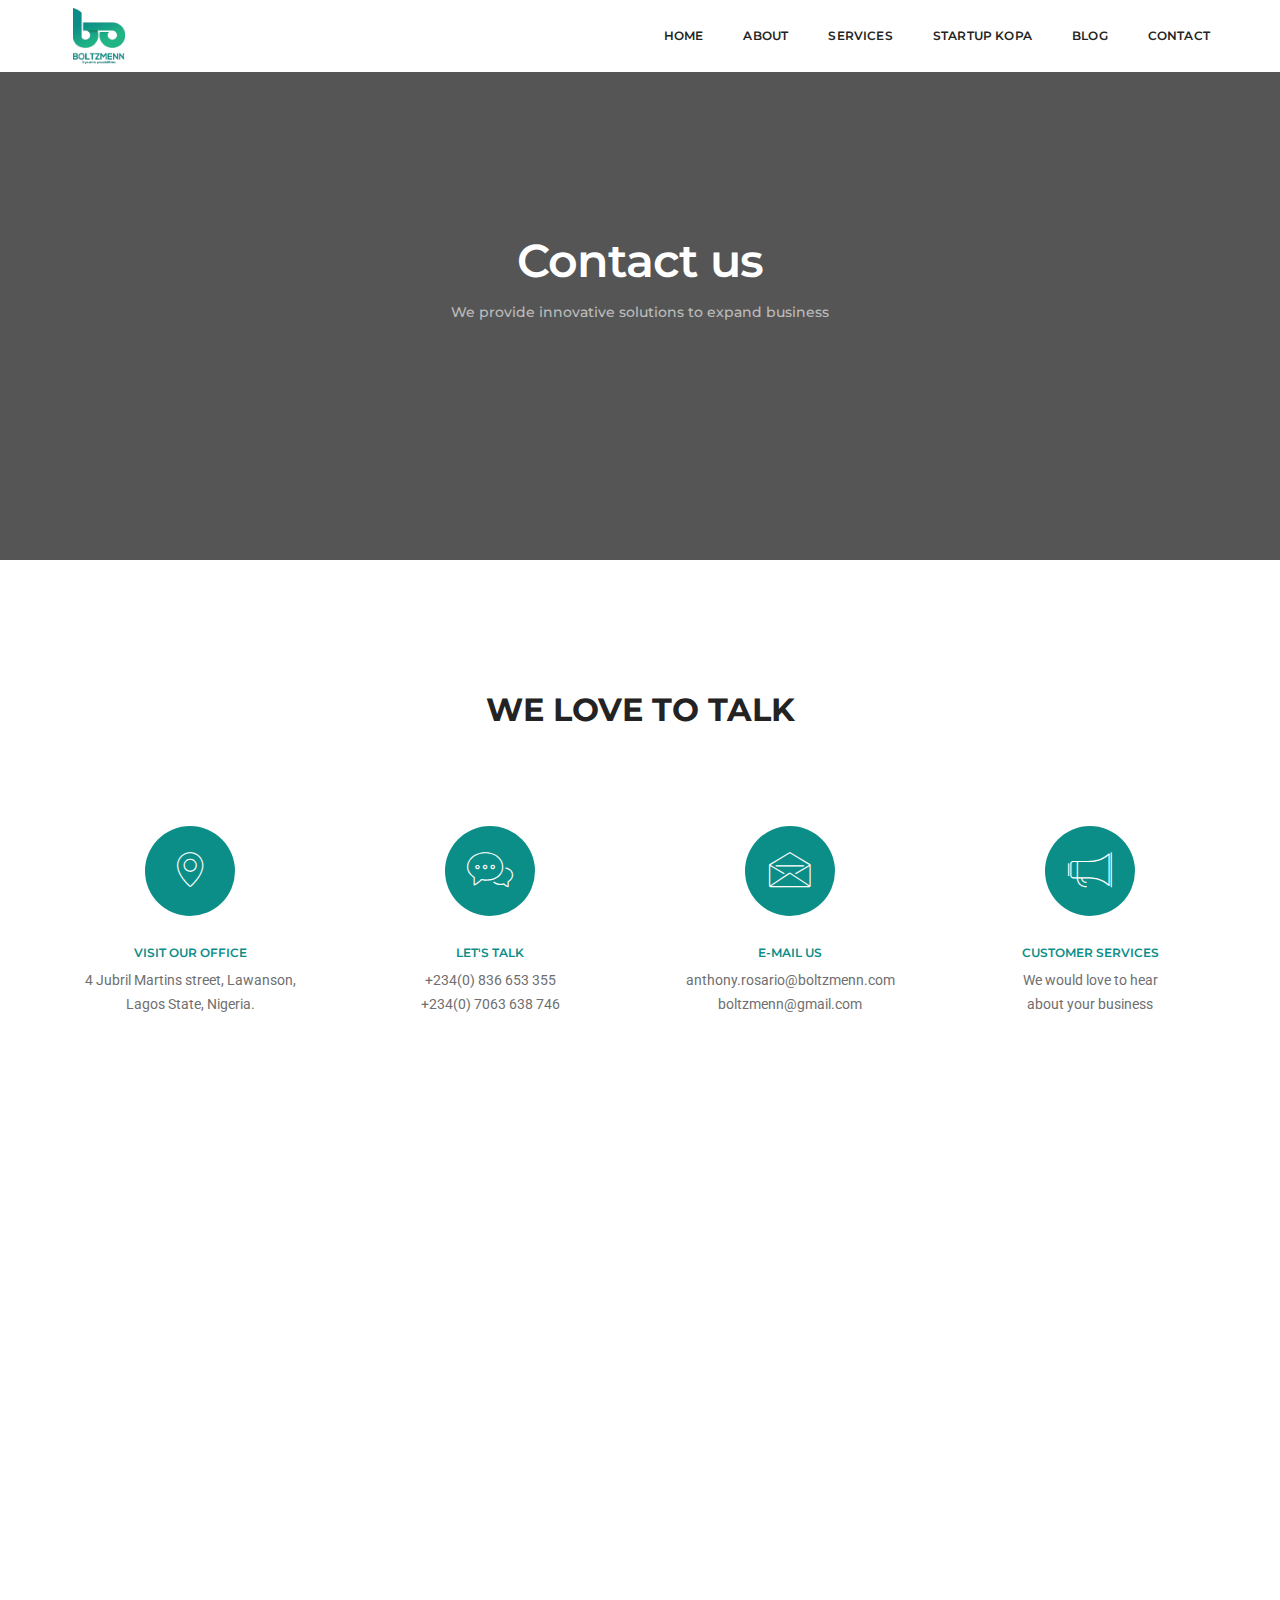
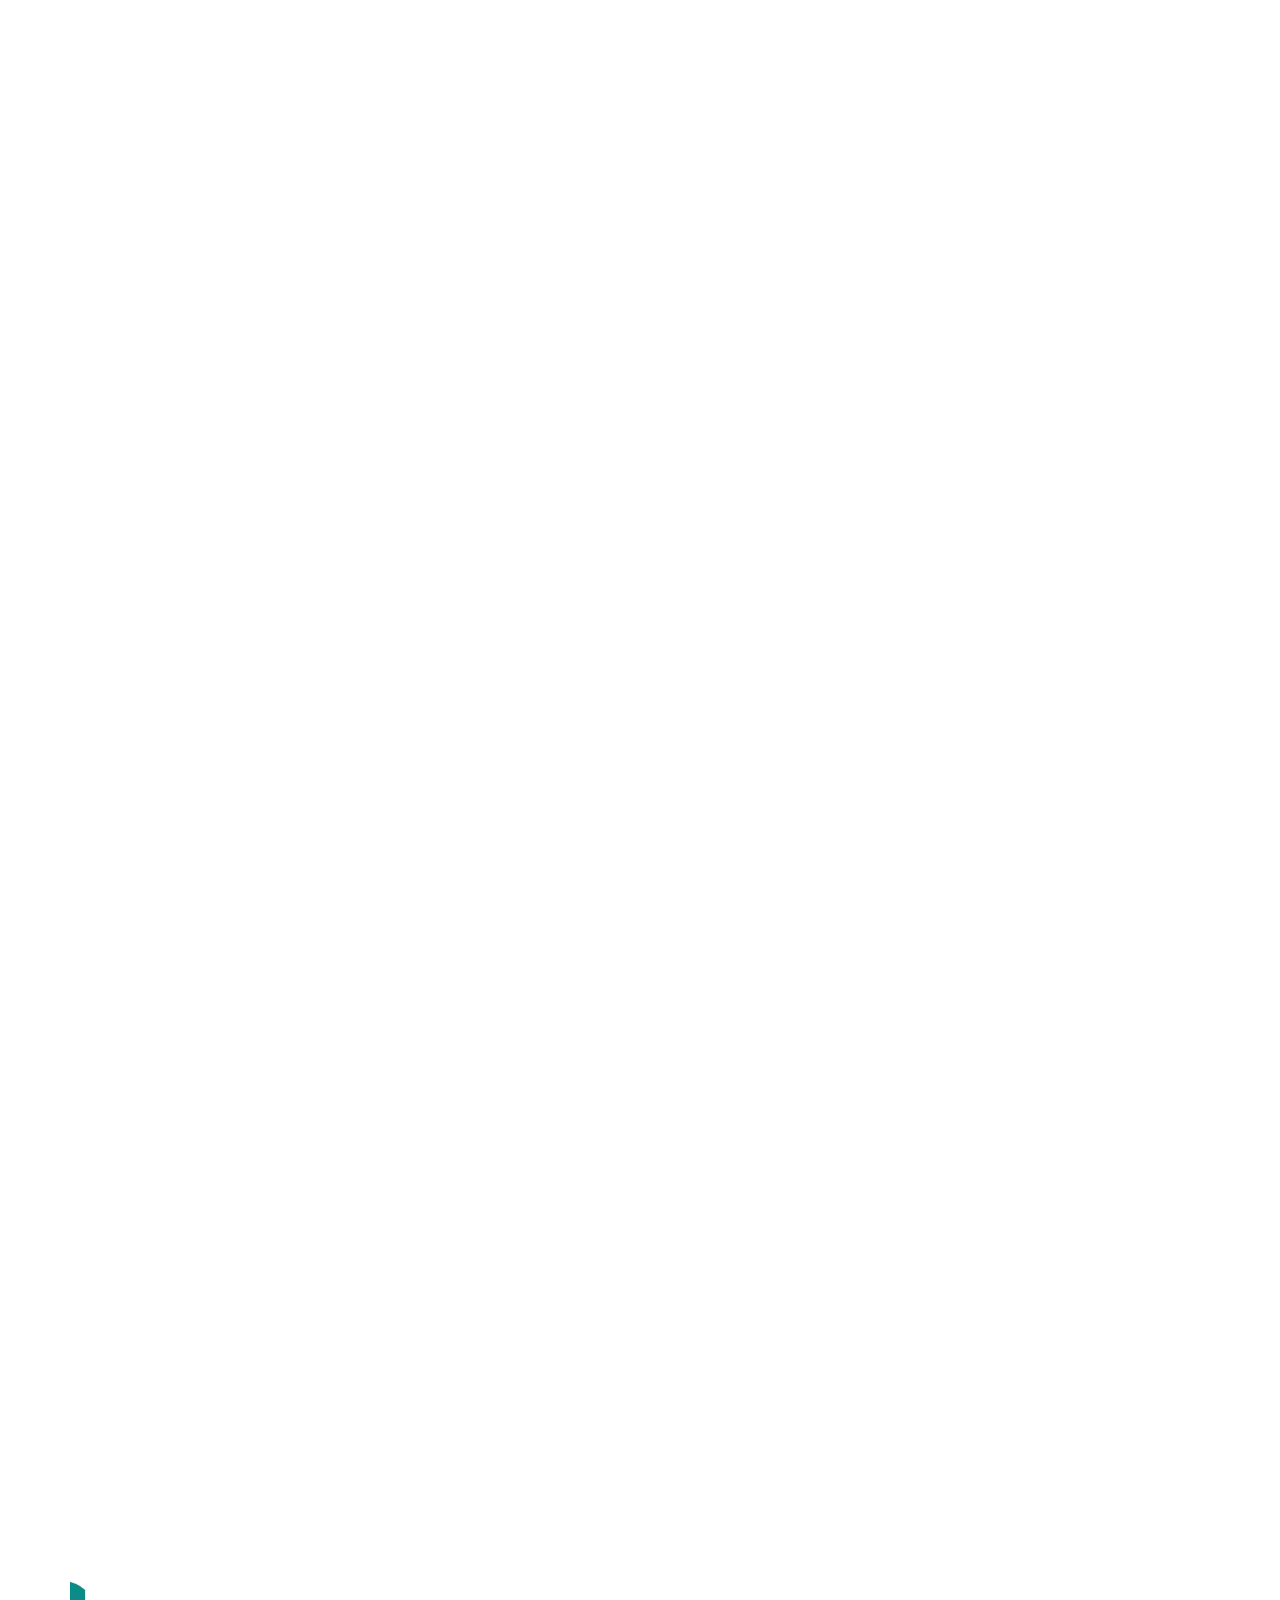
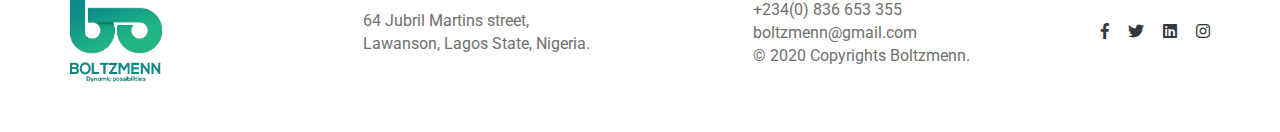
==== contact.html @ 7a9701fd "Contact form all set" ====
<!doctype html>
<html class="no-js" lang="en">
    <head>
        <!-- title -->
        <title>Boltzmenn – A global village needs global businesses</title>
        <meta charset="utf-8">
        <meta http-equiv="X-UA-Compatible" content="IE=edge" />
        <meta name="viewport" content="width=device-width,initial-scale=1.0,maximum-scale=1" />
        <meta name="author" content="Boltzmenn">
        <!-- description -->
        <meta name="description" content="Boltzmenn is a multinational conglomerate of various businesses, platforms, conferences and webinar geared towards helping SMEs and MSMEs all over the African continent. Since we began operations in Nigeria in 2019. We've been able to successfully build over 100 businesses across the federation. It's fair to say we're building Africa one business at a time.">
        <!-- keywords -->
        <meta name="keywords" content="seo keywords here (to be collected later from client)">
        <!-- favicon -->
        
        <!-- animation -->
        <link rel="stylesheet" href="css/animate.css" />
        <!-- bootstrap -->
        <link rel="stylesheet" href="css/bootstrap.min.css" />
        <!-- et line icon --> 
        <link rel="stylesheet" href="css/et-line-icons.css" />
        <!-- font-awesome icon -->
        <link rel="stylesheet" href="css/font-awesome.min.css" />
        <!-- themify icon -->
        <link rel="stylesheet" href="css/themify-icons.css">
        <!-- swiper carousel -->
        <link rel="stylesheet" href="css/swiper.min.css">
        <!-- justified gallery  -->
        <link rel="stylesheet" href="css/justified-gallery.min.css">
        <!-- magnific popup -->
        <link rel="stylesheet" href="css/magnific-popup.css" />
        <!-- revolution slider -->
        <link rel="stylesheet" type="text/css" href="revolution/css/settings.css" media="screen" />
        <link rel="stylesheet" type="text/css" href="revolution/css/layers.css">
        <link rel="stylesheet" type="text/css" href="revolution/css/navigation.css">
        <!-- bootsnav -->
        <link rel="stylesheet" href="css/bootsnav.css">
        <!-- style -->
        <link rel="stylesheet" href="css/style.css" />
        <!-- responsive css -->
        <link rel="stylesheet" href="css/responsive.css" />
        <!--[if IE]>
            <script src="js/html5shiv.js"></script>
        <![endif]-->
    </head>
    <body>
      <!-- start header -->
      <header>
         <!-- start navigation -->
         <nav class="navbar navbar-default bootsnav  background-white navbar-fixed-top header-light nav-box-width navbar-expand-lg">
            <div class="container nav-header-container">
               <!-- start logo -->
               <div class="col-auto pl-lg-0">
                  <a href="index.html" title="Boltzmenn" class="logo">
                    <img src="images/boltzmenn-green.png" data-rjs="images/boltzmenn-green.png" class="logo-dark py-1" alt="Boltzmenn">
                    <img src="images/boltzmenn-green.png" data-rjs="images/boltzmenn-green.png" alt="Boltzmenn" class="logo-light default"></a>
               </div>
               <!-- end logo -->
               <div class="col-auto col-lg accordion-menu pr-lg-0">
                  <button type="button" class="navbar-toggler collapsed" data-toggle="collapse" data-target="#navbar-collapse-toggle-1">
                     <span class="sr-only">toggle navigation</span>
                     <span class="icon-bar"></span>
                     <span class="icon-bar"></span>
                     <span class="icon-bar"></span>
                  </button>
                  <div class="navbar-collapse collapse justify-content-end" id="navbar-collapse-toggle-1">
                    <ul class="nav navbar-nav alt-font font-weight-700">
                      <li><a href="index.html" title="Home" class="inner-link">Home</a></li>
                      <li><a href="index.html#about" title="About" class="inner-link">About</a></li>
                      <li><a href="index.html#services" title="Services" class="inner-link">Services</a></li>
                      <li><a href="https://mailchi.mp/878dd6ab8b05/startupkopa" target="_blank" title="Startup Kopa" class="inner-link">Startup Kopa</a></li>
                      <li><a href="index.html#blog" title="Blog" class="inner-link">Blog</a></li>
                      <li><a href="javascript:void(0);" title="Contact" class="inner-link">Contact</a></li>
                    </ul>
                  </div>
               </div>
            </div>
         </nav>
         <!-- end navigation -->  
      </header>
      <!-- end header -->
      <!-- start page title section -->
      <section class="wow fadeIn fix-background" data-stellar-background-ratio="0.5" style="background-image:url('images/happy-ethnic-woman-sitting-at-table-with-laptop-3769021.jpg');">
        <div class="opacity-medium bg-extra-dark-gray"></div>
        <div class="container">
          <div class="row">
            <div class="col-12 extra-small-screen page-title-large d-flex flex-column justify-content-center text-center">
              <!-- start page title -->
              <h1 class="text-white-2 alt-font font-weight-600 letter-spacing-minus-1 margin-15px-bottom">Contact us</h1>
              <!-- end page title -->
              <!-- start sub title -->
              <span class="text-white-2 opacity6 alt-font">We provide innovative solutions to expand business</span>
              <!-- end sub title -->
            </div>
          </div>
        </div>
      </section>
      <!-- end page title section -->

      <!-- start contact info -->
      <section class="wow fadeIn">
        <div class="container px-0">
          <div class="row justify-content-center">
            <div class="col-12 col-lg-6 col-md-8 margin-eight-bottom md-margin-40px-bottom sm-margin-30px-bottom text-center last-paragraph-no-margin">
              <h5 class="alt-font font-weight-700 text-extra-dark-gray text-uppercase mb-0">We love to talk</h5>
            </div>
          </div>
          <div class="row">
            <!-- start contact info item -->
            <div class="col-12 col-lg-3 col-md-6 text-center md-margin-eight-bottom sm-margin-30px-bottom wow fadeInUp last-paragraph-no-margin">
              <div class="d-inline-block margin-20px-bottom">
                <div class="bg-deep-green icon-round-medium"><i class="icon-map-pin icon-medium text-white-2"></i></div>
              </div>
              <div class="text-deep-green text-uppercase text-small font-weight-600 alt-font margin-5px-bottom">Visit Our Office</div>
              <p class="mx-auto">4 Jubril Martins street, Lawanson, <br>Lagos State, Nigeria.</p>
            </div>
            <!-- end contact info item -->
            <!-- start contact info item -->
            <div class="col-12 col-lg-3 col-md-6 text-center md-margin-eight-bottom sm-margin-30px-bottom wow fadeInUp last-paragraph-no-margin" data-wow-delay="0.2s">
              <div class="d-inline-block margin-20px-bottom">
                <div class="bg-deep-green icon-round-medium"><i class="icon-chat icon-medium text-white-2"></i></div>
              </div>
              <div class="text-deep-green text-uppercase text-small font-weight-600 alt-font margin-5px-bottom">Let's Talk</div>
                <p class="mx-auto">+234(0) 836 653 355<br>
                +234(0) 7063 638 746<br>
                </p>
            </div>
            <!-- end contact info item -->
            <!-- start contact info item -->
            <div class="col-12 col-lg-3 col-md-6 text-center sm-margin-30px-bottom wow fadeInUp last-paragraph-no-margin" data-wow-delay="0.4s">
              <div class="d-inline-block margin-20px-bottom">
                <div class="bg-deep-green icon-round-medium"><i class="icon-envelope icon-medium text-white-2"></i></div>
              </div>
              <div class="text-deep-green text-uppercase text-small font-weight-600 alt-font margin-5px-bottom">E-mail Us</div>
              <p class="mx-auto"><a href="mailto:anthony.rosario@boltzmenn.com">anthony.rosario@boltzmenn.com</a><br><a href="mailto:boltzmenn@gmail.com">boltzmenn@gmail.com</a></p>
            </div>
            <!-- end contact info item -->
            <!-- start contact info item -->
            <div class="col-12 col-lg-3 col-md-6 text-center wow fadeInUp last-paragraph-no-margin" data-wow-delay="0.6s">
              <div class="d-inline-block margin-20px-bottom">
                <div class="bg-deep-green icon-round-medium"><i class="icon-megaphone icon-medium text-white-2"></i></div>
              </div>
              <div class="text-deep-green text-uppercase text-small font-weight-600 alt-font margin-5px-bottom">Customer Services</div>
              <p class="mx-auto">We would love to hear<br>about your business</p>
            </div>
            <!-- end contact info item -->
          </div>
        </div>
      </section>
      <!-- end contact info section -->

      <!-- start contact form -->
      <section id="contact" class="wow fadeIn p-0 bg-extra-dark-gray">
        <div class="container-fluid">
          <div class="row">
            <div class="col-12 col-lg-6 cover-background md-height-450px sm-height-350px wow fadeIn" style="background: url('images/17972 1.jpg')"></div>
            <div class="col-12 col-lg-6 text-center padding-six-lr padding-five-half-tb md-padding-ten-half-tb md-padding-twelve-half-lr sm-padding-15px-lr wow fadeIn">
              <div class="text-medium-gray alt-font text-small text-uppercase margin-5px-bottom sm-margin-three-bottom">Fill out the form and we'll be in touch soon!</div>
              <h5 class="margin-55px-bottom text-white-2 alt-font font-weight-700 text-uppercase sm-margin-ten-bottom">How we can help?</h5>
              <form id="project-contact-form" action="javascript:void(0)" method="post">
                <div class="row">
                  <div class="col-12">
                    <div id="success-project-contact-form" class="mx-0"></div>
                  </div>
                  <div class="col-12 col-lg-6">
                    <input type="text" name="name" id="name" placeholder="Name *" class="bg-transparent border-color-medium-dark-gray medium-input">
                  </div>
                  <div class="col-12 col-lg-6">
                    <input type="text" name="phone" id="phone" placeholder="Phone" class="bg-transparent border-color-medium-dark-gray medium-input">
                  </div>
                  <div class="col-12 col-lg-12">
                    <input type="text" name="email" id="email" placeholder="E-mail *" class="bg-transparent border-color-medium-dark-gray medium-input">
                  </div>
                  <div class="col-12">
                    <textarea name="comment" id="comment" placeholder="Enter your message" rows="7" class="bg-transparent border-color-medium-dark-gray medium-textarea"></textarea>
                  </div>
                  <div class="col-12 text-center">
                    <button id="project-contact-us-button" type="submit" class="btn btn-deep-green btn-medium margin-15px-top">send message</button>
                  </div>
                </div>
              </form>
            </div>
          </div>
        </div>
      </section>
      <!-- end contact form -->

      <!-- start section -->
      <section class="wow fadeIn bg-white">
        <div class="container"> 
          <div class="row">
          <div class="col-12 col-xl-5 col-lg-6 d-flex align-items-center md-margin-five-bottom text-center text-lg-left sm-no-margin-top wow fadeIn" data-wow-delay="0.4s">
            <div class="lg-padding-15px-lr sm-padding-five-lr sm-padding-ten-bottom w-100">
              <span class="alt-font text-extra-gray d-block text-uppercase margin-10px-bottom">Unique business experiences</span>
              <h6 class="text-dark alt-font width-90 md-width-100">Four out of the remaining seven businesses fold up after the first five years of existing</h6>
              <p class="width-85 lg-width-90 md-width-100 text-dark-gray">We're focused on growing Africa’s small and Medium Enterprises to become sustainable and profitable for the next decade. What is also certain is that there will be more casualties than successes unless something is done to help small businesses thrive. That’s why we do what we do.</p>
              <a href="images/#home" class="btn btn-deep-green btn-small margin-20px-top md-margin-10px-top sm-margin-5px-top">About company</a>
            </div>
          </div>
          <div class="col-12 col-lg-3 offset-xl-1 text-center md-margin-five-bottom wow fadeIn">
            <img src="images/1-Edited.jpg" alt="Executive Directive Boltzmenn" title="Executive Director Boltzmenn" class="w-100">
          </div>
          <div class="col-lg-3 text-left wow fadeIn" data-wow-delay="0.2s">
            <div class="d-flex align-items-start flex-column justify-content-center text-white-2 bg-deep-green padding-35px-lr lg-padding-15px-all md-padding-30px-all last-paragraph-no-margin h-100">
                <div class="text-large margin-15px-bottom width-100">The Goal of the Boltzmenn team remains the same for all clients. No matter the country, size, industry or capacity of the organization, to build long lasting businesses.</p>
              </div>
            </div>
          </div>
        </div>
      </section>
      <!-- end section -->

      <!-- start work section -->
      <section class="wow fadeIn no-padding-bottom">
        <div class="container">
          <div class="row justify-content-center">
            <div class="col-12 col-lg-6 col-md-8 margin-five-bottom md-margin-40px-bottom sm-margin-30px-bottom text-center last-paragraph-no-margin">
              <h5 class="alt-font font-weight-700 text-extra-dark-gray margin-5px-bottom text-uppercase">Our valuable clients</h5>
            </div>
          </div>
        </div>
      </section>

      <section class="wow fadeIn pt-0">
        <div class="container-fluid padding-five-lr">
          <div class="row">
            <!-- start work item -->
            <div class="col-12 col-xl-3 col-md-6 banner-style1 lg-margin-30px-bottom wow fadeInUp">
              <figure class="bg-extra-dark-gray">
                <div class="banner-image height-250px cover-background" style="background-image:url('images/clients/black and Gold layer copy.png');">
                </div>
                <figcaption>
                <div class="d-flex flex-column justify-content-center align-items-center text-center h-100 lg-margin-30px-bottom">
                  <div><img src="images/logo-18.png" alt=""/></div>
                  <!-- <p class="width-80 mx-auto margin-20px-top text-medium-gray sm-width-100">Logo.</p> -->
                </div>
                </figcaption>
              </figure>
            </div>
            <!-- end work item -->
            <!-- start work item -->
            <div class="col-12 col-xl-3 col-md-6 banner-style1 lg-margin-30px-bottom wow fadeInUp"  data-wow-delay="0.2s">
              <figure class="bg-extra-dark-gray">
                <div class="banner-image height-250px cover-background" style="background-image:url('images/clients/batter classic.png');">
                </div>
                <figcaption>
                <div class="d-flex flex-column justify-content-center align-items-center text-center h-100 lg-margin-30px-bottom">
                  <div><img src="images/logo-19.png" alt=""/></div>
                  <!-- <p class="width-80 mx-auto margin-20px-top text-medium-gray sm-width-100">Batter.</p> -->
                </div>
                </figcaption>
              </figure>
            </div>
            <!-- end work item -->
            <!-- start work item -->
            <div class="col-12 col-xl-3 col-md-6 banner-style1 md-margin-30px-bottom wow fadeInUp"  data-wow-delay="0.4s">
              <figure class="bg-extra-dark-gray">
                <div class="banner-image height-250px cover-background" style="background-image:url('images/clients/brown logo - Copy.png');">
                </div>
                <figcaption>
                <div class="d-flex flex-column justify-content-center align-items-center text-center h-100 lg-margin-30px-bottom">
                  <div><img src="images/logo-20.png" alt=""/></div>
                  <!-- <p class="width-80 mx-auto margin-20px-top text-medium-gray sm-width-100">Materm Media</p> -->
                </div>
                </figcaption>
              </figure>
            </div>
            <!-- end work item -->
            <!-- start work item -->
            <div class="col-12 col-xl-3 col-md-6 banner-style1 wow fadeInUp"  data-wow-delay="0.6s">
              <figure class="bg-extra-dark-gray">
                <div class="banner-image height-250px cover-background" style="background-image:url('images/clients/t logo.png');">
                </div>
                <figcaption>
                <div class="d-flex flex-column justify-content-center align-items-center text-center h-100 lg-margin-30px-bottom">
                  <div><img src="images/logo-21.png" alt=""/></div>
                  <!-- <p class="width-80 mx-auto margin-20px-top text-medium-gray sm-width-100">Trocy</p> -->
                </div>
                </figcaption>
              </figure>
            </div>
            <!-- end work item -->
          </div>
        </div>
      </section>
      <!-- end work section -->
      
      <!-- start call to action section -->
      <section class="wow fadeIn padding-60px-tb md-padding-40px-tb bg-extra-dark-gray">
        <div class="container">
          <div class="row">
            <div class="col-12 text-center">
              <span class="text-extra-large text-white-2 alt-font d-inline-block margin-5px-top margin-30px-right sm-no-margin-right sm-no-margin-top sm-margin-15px-bottom sm-width-100">We would love to hear about your business</span>
              <a href="contact.html" class="btn btn-deep-green btn-medium align-top sm-no-margin-right">COntact us</a>
            </div>                    
          </div>
        </div>
      </section>
      <!-- end call to action section -->

      <!-- start footer -->
      <footer class="footer-strip-white bg-white padding-50px-tb sm-padding-30px-tb">
        <div class="container">
          <div class="row align-items-center">
            <!-- start logo -->
            <div class="col-lg-3 col-md-12 md-text-center md-margin-50px-bottom sm-margin-30px-bottom">
              <a href="index.html"><img class="footer-logo" src="images/boltzmenn-green.png" data-rjs="images/boltzmenn-green.png" alt="Pofo"></a>
            </div> 
            <!-- end logo -->

            <!-- start address -->
            <div class="col-lg-4 col-md-5 col-12 sm-margin-30px-bottom text-medium sm-text-center">
              64 Jubril Martins street,<br>
              Lawanson, Lagos State, Nigeria.
            </div>
            <!-- end address -->

            <!-- start copyright -->
            <div class="col-lg-3 col-md-4 col-12 sm-margin-30px-bottom text-medium sm-text-center">
              +234(0) 836 653 355<br>
              <a href="mailto:boltzmenn@gmail.com">boltzmenn@gmail.com</a><br>
              &copy; 2020 Copyrights Boltzmenn.
            </div>
            <!-- end copyright -->

            <!-- start social media -->
            <div class="col-lg-2 col-md-3 text-md-right sm-text-center">
              <div class="social-icon-style-8 d-inline-block vertical-align-middle">
                <ul class="small-icon mb-0">
                  <li><a class="facebook text-dark" href="https://www.facebook.com/boltzmenn" target="_blank"><i class="fab fa-facebook-f" aria-hidden="true"></i></a></li>
                  <li><a class="twitter text-dark" href="https://twitter.com/boltzmennStrat1" target="_blank"><i class="fab fa-twitter"></i></a></li>
                  <li><a class="google text-dark" href="https://www.linkedin.com/mwlite/company/boltzmenn" target="_blank"><i class="fab fa-linkedin"></i></a></li>
                  <li><a class="instagram text-dark" href="https://instagram.com/boltzmenn_strategists" target="_blank"><i class="fab fa-instagram mr-0" aria-hidden="true"></i></a></li>
                </ul>
              </div>
            </div>
            <!-- end social media -->

          </div>
        </div>
      </footer>
      <!-- end footer -->
      <!-- start scroll to top -->
      <a class="scroll-top-arrow" href="javascript:void(0);"><i class="ti-arrow-up"></i></a>
      <!-- end scroll to top  -->
      <!-- javascript libraries -->
      <script type="text/javascript" src="js/jquery.js"></script>
      <script type="text/javascript" src="js/modernizr.js"></script>
      <script type="text/javascript" src="js/bootstrap.bundle.js"></script>
      <script type="text/javascript" src="js/jquery.easing.1.3.js"></script>
      <script type="text/javascript" src="js/skrollr.min.js"></script>
      <script type="text/javascript" src="js/smooth-scroll.js"></script>
      <script type="text/javascript" src="js/jquery.appear.js"></script>
      <!-- menu navigation -->
      <script type="text/javascript" src="js/bootsnav.js"></script>
      <script type="text/javascript" src="js/jquery.nav.js"></script>
      <!-- animation -->
      <script type="text/javascript" src="js/wow.min.js"></script>
      <!-- page scroll -->
      <script type="text/javascript" src="js/page-scroll.js"></script>
      <!-- swiper carousel -->
      <script type="text/javascript" src="js/swiper.min.js"></script>
      <!-- counter -->
      <script type="text/javascript" src="js/jquery.count-to.js"></script>
      <!-- parallax -->
      <script type="text/javascript" src="js/jquery.stellar.js"></script>
      <!-- magnific popup -->
      <script type="text/javascript" src="js/jquery.magnific-popup.min.js"></script>
      <!-- portfolio with shorting tab -->
      <script type="text/javascript" src="js/isotope.pkgd.min.js"></script>
      <!-- images loaded -->
      <script type="text/javascript" src="js/imagesloaded.pkgd.min.js"></script>
      <!-- pull menu -->
      <script type="text/javascript" src="js/classie.js"></script>
      <script type="text/javascript" src="js/hamburger-menu.js"></script>
      <!-- counter  -->
      <script type="text/javascript" src="js/counter.js"></script>
      <!-- fit video  -->
      <script type="text/javascript" src="js/jquery.fitvids.js"></script>
      <!-- skill bars  -->
      <script type="text/javascript" src="js/skill.bars.jquery.js"></script> 
      <!-- justified gallery  -->
      <script type="text/javascript" src="js/justified-gallery.min.js"></script>
      <!--pie chart-->
      <script type="text/javascript" src="js/jquery.easypiechart.min.js"></script>
      <!-- instagram -->
      <script type="text/javascript" src="js/instafeed.min.js"></script>
      <!-- retina -->
      <script type="text/javascript" src="js/retina.min.js"></script>
      <!-- revolution -->
      <script type="text/javascript" src="revolution/js/jquery.themepunch.tools.min.js"></script>
      <script type="text/javascript" src="revolution/js/jquery.themepunch.revolution.min.js"></script>
      <!-- revolution slider extensions (load below extensions JS files only on local file systems to make the slider work! The following part can be removed on server for on demand loading) -->
      <!--<script type="text/javascript" src="revolution/js/extensions/revolution.extension.actions.min.js"></script>
      <script type="text/javascript" src="revolution/js/extensions/revolution.extension.carousel.min.js"></script>
      <script type="text/javascript" src="revolution/js/extensions/revolution.extension.kenburn.min.js"></script>
      <script type="text/javascript" src="revolution/js/extensions/revolution.extension.layeranimation.min.js"></script>
      <script type="text/javascript" src="revolution/js/extensions/revolution.extension.migration.min.js"></script>
      <script type="text/javascript" src="revolution/js/extensions/revolution.extension.navigation.min.js"></script>
      <script type="text/javascript" src="revolution/js/extensions/revolution.extension.parallax.min.js"></script>
      <script type="text/javascript" src="revolution/js/extensions/revolution.extension.slideanims.min.js"></script>
      <script type="text/javascript" src="revolution/js/extensions/revolution.extension.video.min.js"></script>-->
      <!-- setting -->
      <script type="text/javascript" src="js/main.js"></script>
    </body>
</html>
---- css/et-line-icons.css ----
@font-face {
	font-family: 'et-line';
	src:url('../fonts/et-line.eot');
	src:url('../fonts/et-line.eot?#iefix') format('embedded-opentype'),
		url('../fonts/et-line.woff') format('woff'),
		url('../fonts/et-line.ttf') format('truetype'),
		url('../fonts/et-line.svg#et-line') format('svg');
	font-weight: normal;
	font-style: normal;
}

/* Use the following CSS code if you want to use data attributes for inserting your icons */
[data-icon]:before {
	font-family: 'et-line';
	content: attr(data-icon);
	speak: none;
	font-weight: normal;
	font-variant: normal;
	text-transform: none;
	line-height: 1;
	-webkit-font-smoothing: antialiased;
	-moz-osx-font-smoothing: grayscale;
	display:inline-block;
}

/* Use the following CSS code if you want to have a class per icon */
/*
Instead of a list of all class selectors,
you can use the generic selector below, but it's slower:
[class*="icon-"] {
*/
.icon-mobile, .icon-laptop, .icon-desktop, .icon-tablet, .icon-phone, .icon-document, .icon-documents, .icon-search, .icon-clipboard, .icon-newspaper, .icon-notebook, .icon-book-open, .icon-browser, .icon-calendar, .icon-presentation, .icon-picture, .icon-pictures, .icon-video, .icon-camera, .icon-printer, .icon-toolbox, .icon-briefcase, .icon-wallet, .icon-gift, .icon-bargraph, .icon-grid, .icon-expand, .icon-focus, .icon-edit, .icon-adjustments, .icon-ribbon, .icon-hourglass, .icon-lock, .icon-megaphone, .icon-shield, .icon-trophy, .icon-flag, .icon-map, .icon-puzzle, .icon-basket, .icon-envelope, .icon-streetsign, .icon-telescope, .icon-gears, .icon-key, .icon-paperclip, .icon-attachment, .icon-pricetags, .icon-lightbulb, .icon-layers, .icon-pencil, .icon-tools, .icon-tools-2, .icon-scissors, .icon-paintbrush, .icon-magnifying-glass, .icon-circle-compass, .icon-linegraph, .icon-mic, .icon-strategy, .icon-beaker, .icon-caution, .icon-recycle, .icon-anchor, .icon-profile-male, .icon-profile-female, .icon-bike, .icon-wine, .icon-hotairballoon, .icon-globe, .icon-genius, .icon-map-pin, .icon-dial, .icon-chat, .icon-heart, .icon-cloud, .icon-upload, .icon-download, .icon-target, .icon-hazardous, .icon-piechart, .icon-speedometer, .icon-global, .icon-compass, .icon-lifesaver, .icon-clock, .icon-aperture, .icon-quote, .icon-scope, .icon-alarmclock, .icon-refresh, .icon-happy, .icon-sad, .icon-facebook, .icon-twitter, .icon-googleplus, .icon-rss, .icon-tumblr, .icon-linkedin, .icon-dribbble {
	font-family: 'et-line';
	speak: none;
	font-style: normal;
	font-weight: normal;
	font-variant: normal;
	text-transform: none;
	line-height: 1.1;
	-webkit-font-smoothing: antialiased;
	-moz-osx-font-smoothing: grayscale;
	display:inline-block;
}
.icon-mobile:before {
	content: "\e000";
}
.icon-laptop:before {
	content: "\e001";
}
.icon-desktop:before {
	content: "\e002";
}
.icon-tablet:before {
	content: "\e003";
}
.icon-phone:before {
	content: "\e004";
}
.icon-document:before {
	content: "\e005";
}
.icon-documents:before {
	content: "\e006";
}
.icon-search:before {
	content: "\e007";
}
.icon-clipboard:before {
	content: "\e008";
}
.icon-newspaper:before {
	content: "\e009";
}
.icon-notebook:before {
	content: "\e00a";
}
.icon-book-open:before {
	content: "\e00b";
}
.icon-browser:before {
	content: "\e00c";
}
.icon-calendar:before {
	content: "\e00d";
}
.icon-presentation:before {
	content: "\e00e";
}
.icon-picture:before {
	content: "\e00f";
}
.icon-pictures:before {
	content: "\e010";
}
.icon-video:before {
	content: "\e011";
}
.icon-camera:before {
	content: "\e012";
}
.icon-printer:before {
	content: "\e013";
}
.icon-toolbox:before {
	content: "\e014";
}
.icon-briefcase:before {
	content: "\e015";
}
.icon-wallet:before {
	content: "\e016";
}
.icon-gift:before {
	content: "\e017";
}
.icon-bargraph:before {
	content: "\e018";
}
.icon-grid:before {
	content: "\e019";
}
.icon-expand:before {
	content: "\e01a";
}
.icon-focus:before {
	content: "\e01b";
}
.icon-edit:before {
	content: "\e01c";
}
.icon-adjustments:before {
	content: "\e01d";
}
.icon-ribbon:before {
	content: "\e01e";
}
.icon-hourglass:before {
	content: "\e01f";
}
.icon-lock:before {
	content: "\e020";
}
.icon-megaphone:before {
	content: "\e021";
}
.icon-shield:before {
	content: "\e022";
}
.icon-trophy:before {
	content: "\e023";
}
.icon-flag:before {
	content: "\e024";
}
.icon-map:before {
	content: "\e025";
}
.icon-puzzle:before {
	content: "\e026";
}
.icon-basket:before {
	content: "\e027";
}
.icon-envelope:before {
	content: "\e028";
}
.icon-streetsign:before {
	content: "\e029";
}
.icon-telescope:before {
	content: "\e02a";
}
.icon-gears:before {
	content: "\e02b";
}
.icon-key:before {
	content: "\e02c";
}
.icon-paperclip:before {
	content: "\e02d";
}
.icon-attachment:before {
	content: "\e02e";
}
.icon-pricetags:before {
	content: "\e02f";
}
.icon-lightbulb:before {
	content: "\e030";
}
.icon-layers:before {
	content: "\e031";
}
.icon-pencil:before {
	content: "\e032";
}
.icon-tools:before {
	content: "\e033";
}
.icon-tools-2:before {
	content: "\e034";
}
.icon-scissors:before {
	content: "\e035";
}
.icon-paintbrush:before {
	content: "\e036";
}
.icon-magnifying-glass:before {
	content: "\e037";
}
.icon-circle-compass:before {
	content: "\e038";
}
.icon-linegraph:before {
	content: "\e039";
}
.icon-mic:before {
	content: "\e03a";
}
.icon-strategy:before {
	content: "\e03b";
}
.icon-beaker:before {
	content: "\e03c";
}
.icon-caution:before {
	content: "\e03d";
}
.icon-recycle:before {
	content: "\e03e";
}
.icon-anchor:before {
	content: "\e03f";
}
.icon-profile-male:before {
	content: "\e040";
}
.icon-profile-female:before {
	content: "\e041";
}
.icon-bike:before {
	content: "\e042";
}
.icon-wine:before {
	content: "\e043";
}
.icon-hotairballoon:before {
	content: "\e044";
}
.icon-globe:before {
	content: "\e045";
}
.icon-genius:before {
	content: "\e046";
}
.icon-map-pin:before {
	content: "\e047";
}
.icon-dial:before {
	content: "\e048";
}
.icon-chat:before {
	content: "\e049";
}
.icon-heart:before {
	content: "\e04a";
}
.icon-cloud:before {
	content: "\e04b";
}
.icon-upload:before {
	content: "\e04c";
}
.icon-download:before {
	content: "\e04d";
}
.icon-target:before {
	content: "\e04e";
}
.icon-hazardous:before {
	content: "\e04f";
}
.icon-piechart:before {
	content: "\e050";
}
.icon-speedometer:before {
	content: "\e051";
}
.icon-global:before {
	content: "\e052";
}
.icon-compass:before {
	content: "\e053";
}
.icon-lifesaver:before {
	content: "\e054";
}
.icon-clock:before {
	content: "\e055";
}
.icon-aperture:before {
	content: "\e056";
}
.icon-quote:before {
	content: "\e057";
}
.icon-scope:before {
	content: "\e058";
}
.icon-alarmclock:before {
	content: "\e059";
}
.icon-refresh:before {
	content: "\e05a";
}
.icon-happy:before {
	content: "\e05b";
}
.icon-sad:before {
	content: "\e05c";
}
.icon-facebook:before {
	content: "\e05d";
}
.icon-twitter:before {
	content: "\e05e";
}
.icon-googleplus:before {
	content: "\e05f";
}
.icon-rss:before {
	content: "\e060";
}
.icon-tumblr:before {
	content: "\e061";
}
.icon-linkedin:before {
	content: "\e062";
}
.icon-dribbble:before {
	content: "\e063";
}
---- css/themify-icons.css ----
@font-face {
	font-family: 'themify';
	src:url('../fonts/themify.eot?-fvbane');
	src:url('../fonts/themify.eot?#iefix-fvbane') format('embedded-opentype'),
		url('../fonts/themify.woff?-fvbane') format('woff'),
		url('../fonts/themify.ttf?-fvbane') format('truetype'),
		url('../fonts/themify.svg?-fvbane#themify') format('svg');
	font-weight: normal;
	font-style: normal;
}

[class^="ti-"], [class*=" ti-"] {
	font-family: 'themify';
	speak: none;
	font-style: normal;
	font-weight: normal;
	font-variant: normal;
	text-transform: none;
	line-height: 1;

	/* Better Font Rendering =========== */
	-webkit-font-smoothing: antialiased;
	-moz-osx-font-smoothing: grayscale;
}

.ti-wand:before {
	content: "\e600";
}
.ti-volume:before {
	content: "\e601";
}
.ti-user:before {
	content: "\e602";
}
.ti-unlock:before {
	content: "\e603";
}
.ti-unlink:before {
	content: "\e604";
}
.ti-trash:before {
	content: "\e605";
}
.ti-thought:before {
	content: "\e606";
}
.ti-target:before {
	content: "\e607";
}
.ti-tag:before {
	content: "\e608";
}
.ti-tablet:before {
	content: "\e609";
}
.ti-star:before {
	content: "\e60a";
}
.ti-spray:before {
	content: "\e60b";
}
.ti-signal:before {
	content: "\e60c";
}
.ti-shopping-cart:before {
	content: "\e60d";
}
.ti-shopping-cart-full:before {
	content: "\e60e";
}
.ti-settings:before {
	content: "\e60f";
}
.ti-search:before {
	content: "\e610";
}
.ti-zoom-in:before {
	content: "\e611";
}
.ti-zoom-out:before {
	content: "\e612";
}
.ti-cut:before {
	content: "\e613";
}
.ti-ruler:before {
	content: "\e614";
}
.ti-ruler-pencil:before {
	content: "\e615";
}
.ti-ruler-alt:before {
	content: "\e616";
}
.ti-bookmark:before {
	content: "\e617";
}
.ti-bookmark-alt:before {
	content: "\e618";
}
.ti-reload:before {
	content: "\e619";
}
.ti-plus:before {
	content: "\e61a";
}
.ti-pin:before {
	content: "\e61b";
}
.ti-pencil:before {
	content: "\e61c";
}
.ti-pencil-alt:before {
	content: "\e61d";
}
.ti-paint-roller:before {
	content: "\e61e";
}
.ti-paint-bucket:before {
	content: "\e61f";
}
.ti-na:before {
	content: "\e620";
}
.ti-mobile:before {
	content: "\e621";
}
.ti-minus:before {
	content: "\e622";
}
.ti-medall:before {
	content: "\e623";
}
.ti-medall-alt:before {
	content: "\e624";
}
.ti-marker:before {
	content: "\e625";
}
.ti-marker-alt:before {
	content: "\e626";
}
.ti-arrow-up:before {
	content: "\e627";
}
.ti-arrow-right:before {
	content: "\e628";
}
.ti-arrow-left:before {
	content: "\e629";
}
.ti-arrow-down:before {
	content: "\e62a";
}
.ti-lock:before {
	content: "\e62b";
}
.ti-location-arrow:before {
	content: "\e62c";
}
.ti-link:before {
	content: "\e62d";
}
.ti-layout:before {
	content: "\e62e";
}
.ti-layers:before {
	content: "\e62f";
}
.ti-layers-alt:before {
	content: "\e630";
}
.ti-key:before {
	content: "\e631";
}
.ti-import:before {
	content: "\e632";
}
.ti-image:before {
	content: "\e633";
}
.ti-heart:before {
	content: "\e634";
}
.ti-heart-broken:before {
	content: "\e635";
}
.ti-hand-stop:before {
	content: "\e636";
}
.ti-hand-open:before {
	content: "\e637";
}
.ti-hand-drag:before {
	content: "\e638";
}
.ti-folder:before {
	content: "\e639";
}
.ti-flag:before {
	content: "\e63a";
}
.ti-flag-alt:before {
	content: "\e63b";
}
.ti-flag-alt-2:before {
	content: "\e63c";
}
.ti-eye:before {
	content: "\e63d";
}
.ti-export:before {
	content: "\e63e";
}
.ti-exchange-vertical:before {
	content: "\e63f";
}
.ti-desktop:before {
	content: "\e640";
}
.ti-cup:before {
	content: "\e641";
}
.ti-crown:before {
	content: "\e642";
}
.ti-comments:before {
	content: "\e643";
}
.ti-comment:before {
	content: "\e644";
}
.ti-comment-alt:before {
	content: "\e645";
}
.ti-close:before {
	content: "\e646";
}
.ti-clip:before {
	content: "\e647";
}
.ti-angle-up:before {
	content: "\e648";
}
.ti-angle-right:before {
	content: "\e649";
}
.ti-angle-left:before {
	content: "\e64a";
}
.ti-angle-down:before {
	content: "\e64b";
}
.ti-check:before {
	content: "\e64c";
}
.ti-check-box:before {
	content: "\e64d";
}
.ti-camera:before {
	content: "\e64e";
}
.ti-announcement:before {
	content: "\e64f";
}
.ti-brush:before {
	content: "\e650";
}
.ti-briefcase:before {
	content: "\e651";
}
.ti-bolt:before {
	content: "\e652";
}
.ti-bolt-alt:before {
	content: "\e653";
}
.ti-blackboard:before {
	content: "\e654";
}
.ti-bag:before {
	content: "\e655";
}
.ti-move:before {
	content: "\e656";
}
.ti-arrows-vertical:before {
	content: "\e657";
}
.ti-arrows-horizontal:before {
	content: "\e658";
}
.ti-fullscreen:before {
	content: "\e659";
}
.ti-arrow-top-right:before {
	content: "\e65a";
}
.ti-arrow-top-left:before {
	content: "\e65b";
}
.ti-arrow-circle-up:before {
	content: "\e65c";
}
.ti-arrow-circle-right:before {
	content: "\e65d";
}
.ti-arrow-circle-left:before {
	content: "\e65e";
}
.ti-arrow-circle-down:before {
	content: "\e65f";
}
.ti-angle-double-up:before {
	content: "\e660";
}
.ti-angle-double-right:before {
	content: "\e661";
}
.ti-angle-double-left:before {
	content: "\e662";
}
.ti-angle-double-down:before {
	content: "\e663";
}
.ti-zip:before {
	content: "\e664";
}
.ti-world:before {
	content: "\e665";
}
.ti-wheelchair:before {
	content: "\e666";
}
.ti-view-list:before {
	content: "\e667";
}
.ti-view-list-alt:before {
	content: "\e668";
}
.ti-view-grid:before {
	content: "\e669";
}
.ti-uppercase:before {
	content: "\e66a";
}
.ti-upload:before {
	content: "\e66b";
}
.ti-underline:before {
	content: "\e66c";
}
.ti-truck:before {
	content: "\e66d";
}
.ti-timer:before {
	content: "\e66e";
}
.ti-ticket:before {
	content: "\e66f";
}
.ti-thumb-up:before {
	content: "\e670";
}
.ti-thumb-down:before {
	content: "\e671";
}
.ti-text:before {
	content: "\e672";
}
.ti-stats-up:before {
	content: "\e673";
}
.ti-stats-down:before {
	content: "\e674";
}
.ti-split-v:before {
	content: "\e675";
}
.ti-split-h:before {
	content: "\e676";
}
.ti-smallcap:before {
	content: "\e677";
}
.ti-shine:before {
	content: "\e678";
}
.ti-shift-right:before {
	content: "\e679";
}
.ti-shift-left:before {
	content: "\e67a";
}
.ti-shield:before {
	content: "\e67b";
}
.ti-notepad:before {
	content: "\e67c";
}
.ti-server:before {
	content: "\e67d";
}
.ti-quote-right:before {
	content: "\e67e";
}
.ti-quote-left:before {
	content: "\e67f";
}
.ti-pulse:before {
	content: "\e680";
}
.ti-printer:before {
	content: "\e681";
}
.ti-power-off:before {
	content: "\e682";
}
.ti-plug:before {
	content: "\e683";
}
.ti-pie-chart:before {
	content: "\e684";
}
.ti-paragraph:before {
	content: "\e685";
}
.ti-panel:before {
	content: "\e686";
}
.ti-package:before {
	content: "\e687";
}
.ti-music:before {
	content: "\e688";
}
.ti-music-alt:before {
	content: "\e689";
}
.ti-mouse:before {
	content: "\e68a";
}
.ti-mouse-alt:before {
	content: "\e68b";
}
.ti-money:before {
	content: "\e68c";
}
.ti-microphone:before {
	content: "\e68d";
}
.ti-menu:before {
	content: "\e68e";
}
.ti-menu-alt:before {
	content: "\e68f";
}
.ti-map:before {
	content: "\e690";
}
.ti-map-alt:before {
	content: "\e691";
}
.ti-loop:before {
	content: "\e692";
}
.ti-location-pin:before {
	content: "\e693";
}
.ti-list:before {
	content: "\e694";
}
.ti-light-bulb:before {
	content: "\e695";
}
.ti-Italic:before {
	content: "\e696";
}
.ti-info:before {
	content: "\e697";
}
.ti-infinite:before {
	content: "\e698";
}
.ti-id-badge:before {
	content: "\e699";
}
.ti-hummer:before {
	content: "\e69a";
}
.ti-home:before {
	content: "\e69b";
}
.ti-help:before {
	content: "\e69c";
}
.ti-headphone:before {
	content: "\e69d";
}
.ti-harddrives:before {
	content: "\e69e";
}
.ti-harddrive:before {
	content: "\e69f";
}
.ti-gift:before {
	content: "\e6a0";
}
.ti-game:before {
	content: "\e6a1";
}
.ti-filter:before {
	content: "\e6a2";
}
.ti-files:before {
	content: "\e6a3";
}
.ti-file:before {
	content: "\e6a4";
}
.ti-eraser:before {
	content: "\e6a5";
}
.ti-envelope:before {
	content: "\e6a6";
}
.ti-download:before {
	content: "\e6a7";
}
.ti-direction:before {
	content: "\e6a8";
}
.ti-direction-alt:before {
	content: "\e6a9";
}
.ti-dashboard:before {
	content: "\e6aa";
}
.ti-control-stop:before {
	content: "\e6ab";
}
.ti-control-shuffle:before {
	content: "\e6ac";
}
.ti-control-play:before {
	content: "\e6ad";
}
.ti-control-pause:before {
	content: "\e6ae";
}
.ti-control-forward:before {
	content: "\e6af";
}
.ti-control-backward:before {
	content: "\e6b0";
}
.ti-cloud:before {
	content: "\e6b1";
}
.ti-cloud-up:before {
	content: "\e6b2";
}
.ti-cloud-down:before {
	content: "\e6b3";
}
.ti-clipboard:before {
	content: "\e6b4";
}
.ti-car:before {
	content: "\e6b5";
}
.ti-calendar:before {
	content: "\e6b6";
}
.ti-book:before {
	content: "\e6b7";
}
.ti-bell:before {
	content: "\e6b8";
}
.ti-basketball:before {
	content: "\e6b9";
}
.ti-bar-chart:before {
	content: "\e6ba";
}
.ti-bar-chart-alt:before {
	content: "\e6bb";
}
.ti-back-right:before {
	content: "\e6bc";
}
.ti-back-left:before {
	content: "\e6bd";
}
.ti-arrows-corner:before {
	content: "\e6be";
}
.ti-archive:before {
	content: "\e6bf";
}
.ti-anchor:before {
	content: "\e6c0";
}
.ti-align-right:before {
	content: "\e6c1";
}
.ti-align-left:before {
	content: "\e6c2";
}
.ti-align-justify:before {
	content: "\e6c3";
}
.ti-align-center:before {
	content: "\e6c4";
}
.ti-alert:before {
	content: "\e6c5";
}
.ti-alarm-clock:before {
	content: "\e6c6";
}
.ti-agenda:before {
	content: "\e6c7";
}
.ti-write:before {
	content: "\e6c8";
}
.ti-window:before {
	content: "\e6c9";
}
.ti-widgetized:before {
	content: "\e6ca";
}
.ti-widget:before {
	content: "\e6cb";
}
.ti-widget-alt:before {
	content: "\e6cc";
}
.ti-wallet:before {
	content: "\e6cd";
}
.ti-video-clapper:before {
	content: "\e6ce";
}
.ti-video-camera:before {
	content: "\e6cf";
}
.ti-vector:before {
	content: "\e6d0";
}
.ti-themify-logo:before {
	content: "\e6d1";
}
.ti-themify-favicon:before {
	content: "\e6d2";
}
.ti-themify-favicon-alt:before {
	content: "\e6d3";
}
.ti-support:before {
	content: "\e6d4";
}
.ti-stamp:before {
	content: "\e6d5";
}
.ti-split-v-alt:before {
	content: "\e6d6";
}
.ti-slice:before {
	content: "\e6d7";
}
.ti-shortcode:before {
	content: "\e6d8";
}
.ti-shift-right-alt:before {
	content: "\e6d9";
}
.ti-shift-left-alt:before {
	content: "\e6da";
}
.ti-ruler-alt-2:before {
	content: "\e6db";
}
.ti-receipt:before {
	content: "\e6dc";
}
.ti-pin2:before {
	content: "\e6dd";
}
.ti-pin-alt:before {
	content: "\e6de";
}
.ti-pencil-alt2:before {
	content: "\e6df";
}
.ti-palette:before {
	content: "\e6e0";
}
.ti-more:before {
	content: "\e6e1";
}
.ti-more-alt:before {
	content: "\e6e2";
}
.ti-microphone-alt:before {
	content: "\e6e3";
}
.ti-magnet:before {
	content: "\e6e4";
}
.ti-line-double:before {
	content: "\e6e5";
}
.ti-line-dotted:before {
	content: "\e6e6";
}
.ti-line-dashed:before {
	content: "\e6e7";
}
.ti-layout-width-full:before {
	content: "\e6e8";
}
.ti-layout-width-default:before {
	content: "\e6e9";
}
.ti-layout-width-default-alt:before {
	content: "\e6ea";
}
.ti-layout-tab:before {
	content: "\e6eb";
}
.ti-layout-tab-window:before {
	content: "\e6ec";
}
.ti-layout-tab-v:before {
	content: "\e6ed";
}
.ti-layout-tab-min:before {
	content: "\e6ee";
}
.ti-layout-slider:before {
	content: "\e6ef";
}
.ti-layout-slider-alt:before {
	content: "\e6f0";
}
.ti-layout-sidebar-right:before {
	content: "\e6f1";
}
.ti-layout-sidebar-none:before {
	content: "\e6f2";
}
.ti-layout-sidebar-left:before {
	content: "\e6f3";
}
.ti-layout-placeholder:before {
	content: "\e6f4";
}
.ti-layout-menu:before {
	content: "\e6f5";
}
.ti-layout-menu-v:before {
	content: "\e6f6";
}
.ti-layout-menu-separated:before {
	content: "\e6f7";
}
.ti-layout-menu-full:before {
	content: "\e6f8";
}
.ti-layout-media-right-alt:before {
	content: "\e6f9";
}
.ti-layout-media-right:before {
	content: "\e6fa";
}
.ti-layout-media-overlay:before {
	content: "\e6fb";
}
.ti-layout-media-overlay-alt:before {
	content: "\e6fc";
}
.ti-layout-media-overlay-alt-2:before {
	content: "\e6fd";
}
.ti-layout-media-left-alt:before {
	content: "\e6fe";
}
.ti-layout-media-left:before {
	content: "\e6ff";
}
.ti-layout-media-center-alt:before {
	content: "\e700";
}
.ti-layout-media-center:before {
	content: "\e701";
}
.ti-layout-list-thumb:before {
	content: "\e702";
}
.ti-layout-list-thumb-alt:before {
	content: "\e703";
}
.ti-layout-list-post:before {
	content: "\e704";
}
.ti-layout-list-large-image:before {
	content: "\e705";
}
.ti-layout-line-solid:before {
	content: "\e706";
}
.ti-layout-grid4:before {
	content: "\e707";
}
.ti-layout-grid3:before {
	content: "\e708";
}
.ti-layout-grid2:before {
	content: "\e709";
}
.ti-layout-grid2-thumb:before {
	content: "\e70a";
}
.ti-layout-cta-right:before {
	content: "\e70b";
}
.ti-layout-cta-left:before {
	content: "\e70c";
}
.ti-layout-cta-center:before {
	content: "\e70d";
}
.ti-layout-cta-btn-right:before {
	content: "\e70e";
}
.ti-layout-cta-btn-left:before {
	content: "\e70f";
}
.ti-layout-column4:before {
	content: "\e710";
}
.ti-layout-column3:before {
	content: "\e711";
}
.ti-layout-column2:before {
	content: "\e712";
}
.ti-layout-accordion-separated:before {
	content: "\e713";
}
.ti-layout-accordion-merged:before {
	content: "\e714";
}
.ti-layout-accordion-list:before {
	content: "\e715";
}
.ti-ink-pen:before {
	content: "\e716";
}
.ti-info-alt:before {
	content: "\e717";
}
.ti-help-alt:before {
	content: "\e718";
}
.ti-headphone-alt:before {
	content: "\e719";
}
.ti-hand-point-up:before {
	content: "\e71a";
}
.ti-hand-point-right:before {
	content: "\e71b";
}
.ti-hand-point-left:before {
	content: "\e71c";
}
.ti-hand-point-down:before {
	content: "\e71d";
}
.ti-gallery:before {
	content: "\e71e";
}
.ti-face-smile:before {
	content: "\e71f";
}
.ti-face-sad:before {
	content: "\e720";
}
.ti-credit-card:before {
	content: "\e721";
}
.ti-control-skip-forward:before {
	content: "\e722";
}
.ti-control-skip-backward:before {
	content: "\e723";
}
.ti-control-record:before {
	content: "\e724";
}
.ti-control-eject:before {
	content: "\e725";
}
.ti-comments-smiley:before {
	content: "\e726";
}
.ti-brush-alt:before {
	content: "\e727";
}
.ti-youtube:before {
	content: "\e728";
}
.ti-vimeo:before {
	content: "\e729";
}
.ti-twitter:before {
	content: "\e72a";
}
.ti-time:before {
	content: "\e72b";
}
.ti-tumblr:before {
	content: "\e72c";
}
.ti-skype:before {
	content: "\e72d";
}
.ti-share:before {
	content: "\e72e";
}
.ti-share-alt:before {
	content: "\e72f";
}
.ti-rocket:before {
	content: "\e730";
}
.ti-pinterest:before {
	content: "\e731";
}
.ti-new-window:before {
	content: "\e732";
}
.ti-microsoft:before {
	content: "\e733";
}
.ti-list-ol:before {
	content: "\e734";
}
.ti-linkedin:before {
	content: "\e735";
}
.ti-layout-sidebar-2:before {
	content: "\e736";
}
.ti-layout-grid4-alt:before {
	content: "\e737";
}
.ti-layout-grid3-alt:before {
	content: "\e738";
}
.ti-layout-grid2-alt:before {
	content: "\e739";
}
.ti-layout-column4-alt:before {
	content: "\e73a";
}
.ti-layout-column3-alt:before {
	content: "\e73b";
}
.ti-layout-column2-alt:before {
	content: "\e73c";
}
.ti-instagram:before {
	content: "\e73d";
}
.ti-google:before {
	content: "\e73e";
}
.ti-github:before {
	content: "\e73f";
}
.ti-flickr:before {
	content: "\e740";
}
.ti-facebook:before {
	content: "\e741";
}
.ti-dropbox:before {
	content: "\e742";
}
.ti-dribbble:before {
	content: "\e743";
}
.ti-apple:before {
	content: "\e744";
}
.ti-android:before {
	content: "\e745";
}
.ti-save:before {
	content: "\e746";
}
.ti-save-alt:before {
	content: "\e747";
}
.ti-yahoo:before {
	content: "\e748";
}
.ti-wordpress:before {
	content: "\e749";
}
.ti-vimeo-alt:before {
	content: "\e74a";
}
.ti-twitter-alt:before {
	content: "\e74b";
}
.ti-tumblr-alt:before {
	content: "\e74c";
}
.ti-trello:before {
	content: "\e74d";
}
.ti-stack-overflow:before {
	content: "\e74e";
}
.ti-soundcloud:before {
	content: "\e74f";
}
.ti-sharethis:before {
	content: "\e750";
}
.ti-sharethis-alt:before {
	content: "\e751";
}
.ti-reddit:before {
	content: "\e752";
}
.ti-pinterest-alt:before {
	content: "\e753";
}
.ti-microsoft-alt:before {
	content: "\e754";
}
.ti-linux:before {
	content: "\e755";
}
.ti-jsfiddle:before {
	content: "\e756";
}
.ti-joomla:before {
	content: "\e757";
}
.ti-html5:before {
	content: "\e758";
}
.ti-flickr-alt:before {
	content: "\e759";
}
.ti-email:before {
	content: "\e75a";
}
.ti-drupal:before {
	content: "\e75b";
}
.ti-dropbox-alt:before {
	content: "\e75c";
}
.ti-css3:before {
	content: "\e75d";
}
.ti-rss:before {
	content: "\e75e";
}
.ti-rss-alt:before {
	content: "\e75f";
}
---- css/justified-gallery.min.css ----
/*!
 * justifiedGallery - v3.7.0
 * http://miromannino.github.io/Justified-Gallery/
 * Copyright (c) 2018 Miro Mannino
 * Licensed under the MIT license.
 */
.justified-gallery {
  width: 100%;
  position: relative;
  overflow: hidden;
}
.justified-gallery > a,
.justified-gallery > div,
.justified-gallery > figure {
  position: absolute;
  display: inline-block;
  overflow: hidden;
  /* background: #888888; To have gray placeholders while the gallery is loading with waitThumbnailsLoad = false */
  filter: "alpha(opacity=10)";
  opacity: 0.1;
  margin: 0;
  padding: 0;
}
.justified-gallery > a > img,
.justified-gallery > div > img,
.justified-gallery > figure > img,
.justified-gallery > a > a > img,
.justified-gallery > div > a > img,
.justified-gallery > figure > a > img {
  position: absolute;
  top: 50%;
  left: 50%;
  margin: 0;
  padding: 0;
  border: none;
  filter: "alpha(opacity=0)";
  opacity: 0;
}
.justified-gallery > a > .caption,
.justified-gallery > div > .caption,
.justified-gallery > figure > .caption {
  display: none;
  position: absolute;
  bottom: 0;
  padding: 5px;
  background-color: #000000;
  left: 0;
  right: 0;
  margin: 0;
  color: white;
  font-size: 12px;
  font-weight: 300;
  font-family: sans-serif;
}
.justified-gallery > a > .caption.caption-visible,
.justified-gallery > div > .caption.caption-visible,
.justified-gallery > figure > .caption.caption-visible {
  display: initial;
  filter: "alpha(opacity=70)";
  opacity: 0.7;
  -webkit-transition: opacity 500ms ease-in;
  -moz-transition: opacity 500ms ease-in;
  -o-transition: opacity 500ms ease-in;
  transition: opacity 500ms ease-in;
}
.justified-gallery > .entry-visible {
  filter: "alpha(opacity=100)";
  opacity: 1;
  background: none;
}
.justified-gallery > .entry-visible > img,
.justified-gallery > .entry-visible > a > img {
  filter: "alpha(opacity=100)";
  opacity: 1;
  -webkit-transition: opacity 500ms ease-in;
  -moz-transition: opacity 500ms ease-in;
  -o-transition: opacity 500ms ease-in;
  transition: opacity 500ms ease-in;
}
.justified-gallery > .jg-filtered {
  display: none;
}
.justified-gallery > .spinner {
  position: absolute;
  bottom: 0;
  margin-left: -24px;
  padding: 10px 0 10px 0;
  left: 50%;
  filter: "alpha(opacity=100)";
  opacity: 1;
  overflow: initial;
}
.justified-gallery > .spinner > span {
  display: inline-block;
  filter: "alpha(opacity=0)";
  opacity: 0;
  width: 8px;
  height: 8px;
  margin: 0 4px 0 4px;
  background-color: #000;
  border-radius: 6px;
}
---- css/bootsnav.css ----
/* ==============================================================

Template name : Bootsnav - Multi Purpose Header
Categorie : Bootstrap Menu in CSS
Author : adamnurdin01
Version : v.1.2
Created : 2016-06-02
Last update : 2016-10-19

============================================================== */

nav.bootsnav .megamenu-fw .dropdown-menu {left: auto;}
nav.bootsnav .megamenu-content {padding: 15px; width: 100%;}
nav.bootsnav .megamenu-content .title{margin-top: 0;}
nav.bootsnav .dropdown.megamenu-fw .dropdown-menu {left: 0; right: 0;}

/* navbar */
nav.navbar.bootsnav{margin-bottom: 0; -moz-border-radius: 0px; -webkit-border-radius: 0px; -o-border-radius: 0px; border-radius: 0px; border: none; border-bottom: solid 1px #e0e0e0;}
nav.navbar.bootsnav ul.nav > li > a{color: #6f6f6f; background-color: transparent !important;}
nav.navbar.bootsnav ul.nav li.megamenu-fw > a:hover,nav.navbar.bootsnav ul.nav li.megamenu-fw > a:focus,nav.navbar.bootsnav ul.nav li.active > a:hover,nav.navbar.bootsnav ul.nav li.active > a:focus,nav.navbar.bootsnav ul.nav li.active > a{background-color: transparent;}
nav.navbar.bootsnav .navbar-toggle{background-color: transparent !important; border: none; padding: 0; font-size: 18px; position: relative; top: 5px;}
nav.navbar.bootsnav ul.nav ul.dropdown-menu > li > a{white-space:normal;}
ul.menu-col{padding: 0; margin: 0; list-style: none;}
ul.menu-col li a{ color: #6f6f6f;}
ul.menu-col li a:hover,ul.menu-col li a:focus{text-decoration: none;}

/* navbar full */
nav.bootsnav.navbar-full{padding-bottom: 10px;padding-top: 10px;}
nav.bootsnav.navbar-full .navbar-header{display: block;}
nav.bootsnav.navbar-full .navbar-toggler{display: inline-block; margin-right: 0; position: relative; top: 0; font-size: 30px; -webkit-transition: all 1s ease-in-out; -moz-transition: all 1s ease-in-out; -o-transition: all 1s ease-in-out; -ms-transition: all 1s ease-in-out; transition: all 1s ease-in-out; margin: 0;}
nav.bootsnav.navbar-full .navbar-toggler:hover, nav.bootsnav.navbar-full .navbar-toggler:focus {background-color: inherit;}
nav.bootsnav.navbar-full .navbar-collapse{ position: fixed; width: 100%; height: 100% !important; top: 0; left: 0; padding: 0; display: none !important; z-index: 9; max-height: 100% !important}
nav.bootsnav.navbar-full .navbar-collapse.in{ display: block !important;}
nav.bootsnav.navbar-full .navbar-collapse .nav-full{ overflow: auto;}
nav.bootsnav.navbar-full .navbar-collapse .wrap-full-menu{ display: table-cell;vertical-align: middle; overflow: auto; background: rgba(0,0,0,.88)}
nav.bootsnav.navbar-full .navbar-collapse .nav-full::-webkit-scrollbar {width: 0;}
nav.bootsnav.navbar-full .navbar-collapse .nav-full::-moz-scrollbar { width: 0;}
nav.bootsnav.navbar-full .navbar-collapse .nav-full::-ms-scrollbar { width: 0;}
nav.bootsnav.navbar-full .navbar-collapse .nav-full::-o-scrollbar { width: 0;}
nav.bootsnav.navbar-full .navbar-collapse .nav{ display: block; width: 100%; }
nav.navbar.bootsnav.navbar-full li{margin: 20px 0}
nav.navbar.bootsnav.navbar-full li a{font-size: 22px !important; color: #232323; font-weight: bold; line-height: 26px !important; background: transparent}
nav.navbar.bootsnav.navbar-full li.dropdown ul{padding: 5px 15px !important}
nav.navbar.bootsnav.navbar-full li.dropdown ul.dropdown-menu {top: 0px !important; left: auto; margin: 0; top: 10px; padding:10px 20px; position: relative; float: none; background: inherit; border: 0; box-shadow: none;}
nav.navbar.bootsnav.navbar-full li.dropdown ul.dropdown-menu li{margin: 5px 0; }
nav.navbar.bootsnav.navbar-full li.dropdown ul.dropdown-menu li a {color: #232323 !important;  border: none !important; padding: 0; font-size: 14px !important; font-weight: normal}
nav.navbar.bootsnav.navbar-full li.dropdown ul.dropdown-menu li a:hover {color: #ff214f !important;}
nav.navbar.bootsnav.navbar-full ul > li a {padding-left: 35px;position: relative;}
nav.navbar.bootsnav.navbar-full ul > li a:hover, nav.navbar.bootsnav.navbar-full ul li.dropdown.open a{color:#ff214f; }
nav.navbar.bootsnav.navbar-full ul > li a:hover:after, nav.navbar.bootsnav.navbar-full ul li.dropdown.open a:after{background: #ff214f}
nav.navbar.bootsnav.navbar-full ul > li a::after {background: #dbdbdb none repeat scroll 0 0; content: ""; display: inline-block; height: 4px;left: 0;position: absolute;top: 14px;width: 18px;}
nav.navbar.bootsnav.navbar-full ul > li.dropdown ul.dropdown-menu li a:after{display: none}
nav.navbar.bootsnav.navbar-full ul > li.dropdown ul.dropdown-menu{padding-left: 50px !important}
.close-full-menu { background: #000 none repeat scroll 0 0; position: absolute; right: 0; top: 0; z-index: 78}
.close-full-menu > a {float: left; padding: 10px 15px;}

/* atribute navigation */
.attr-nav{float: right;display: inline-block;margin-left: 13px;margin-right: -15px;}
.attr-nav > ul{ padding: 0; margin: 0 0 -7px 0; list-style: none; display: inline-block;}
.attr-nav > ul > li{float: left;display: block;}
.attr-nav > ul > li > a{color: #6f6f6f;display: block;padding: 28px 15px;position: relative;}
.attr-nav > ul > li > a span.badge{position: absolute; top: 50%; margin-top: -15px; right: 5px; font-size: 10px; padding: 0; width: 15px; height: 15px; padding-top: 2px;}
.attr-nav > ul > li.dropdown ul.dropdown-menu{ -moz-border-radius: 0px; -webkit-border-radius: 0px; -o-border-radius: 0px;border-radius: 0px; border: solid 1px #e0e0e0;}
ul.cart-list{ padding: 0 !important; width: 250px !important;}
ul.cart-list > li{ position: relative; border-bottom: solid 1px #efefef; padding: 15px 15px 23px 15px !important;}
ul.cart-list > li > a.photo{ padding: 0 !important; margin-right: 15px; float: left; display: block; width: 50px; height: 50px; left: 15px;top: 15px;}
ul.cart-list > li img{ width: 50px; height: 50px; border: solid 1px #efefef;}
ul.cart-list > li > h6{margin: 0;}
ul.cart-list > li > h6 > a.photo{ padding: 0 !important; display: block;}
ul.cart-list > li > p{ margin-bottom: 0;}
ul.cart-list > li.total{ background-color: #f5f5f5; padding-bottom: 15px !important;}
ul.cart-list > li.total > .btn{ display: inline-block; border-bottom: solid 1px #efefef !important;}
ul.cart-list > li .price{font-weight: bold;}
ul.cart-list > li.total > span{ padding-top: 8px;}

/* top search */
.top-search{background-color: #333;padding: 10px 0; display: none;}
.top-search input.form-control{ background-color: transparent; border: none; color: #fff; height: 40px; padding: 0 15px;}
.top-search .input-group-addon{ background-color: transparent; border: none; color: #fff; padding-left: 0; padding-right: 0;}
.top-search .input-group-addon.close-search{ cursor: pointer;}

/* side menu */
body{ -webkit-transition: all 0.3s ease-in-out;-moz-transition: all 0.3s ease-in-out;-o-transition: all 0.3s ease-in-out;-ms-transition: all 0.3s ease-in-out;transition: all 0.3s ease-in-out;}
body.on-side{    margin-left: -280px;}
.side{ position: fixed;overflow-y: auto; top: 0; right: -280px; width: 280px;padding: 25px 30px; height: 100%; display: block;background-color: #333; -webkit-transition: all 0.3s ease-in-out;-moz-transition: all 0.3s ease-in-out;-o-transition: all 0.3s ease-in-out;-ms-transition: all 0.3s ease-in-out;transition: all 0.3s ease-in-out;z-index: 9;}
.side.on{ right: 0;}
.side .close-side{ float: right; color: #fff; position: relative; z-index: 2; font-size: 16px;}
.side .widget{ position: relative; z-index: 1; margin-bottom: 25px;}
.side .widget .title{color: #fff;margin-bottom: 15px;}
.side .widget ul.link{padding: 0;margin: 0; list-style: none;}
.side .widget ul.link li a{color: #9f9f9f; letter-spacing: 1px;}
.side .widget ul.link li a:focus,
.side .widget ul.link li a:hover{color: #fff; text-decoration: none;}

/* share */
nav.navbar.bootsnav .share{padding: 0 30px; margin-bottom: 30px;}
nav.navbar.bootsnav .share ul{display: inline-block; padding: 0; margin: 0 0 -7px 0;list-style: none;}
nav.navbar.bootsnav .share ul > li{float: left;display: block;margin-right: 5px;}
nav.navbar.bootsnav .share ul > li > a{display: table-cell; vertical-align: middle;text-align: center; width: 35px; height: 35px;-moz-border-radius: 50%;-webkit-border-radius: 50%; -o-border-radius: 50%; border-radius: 50%; background-color: #cfcfcf; color: #fff;}

/* transparent */
nav.navbar.bootsnav.navbar-fixed{ position: fixed; display: block; width: 100%;}
nav.navbar.bootsnav.no-background{ -webkit-transition: all 1s ease-in-out;-moz-transition: all 1s ease-in-out;-o-transition: all 1s ease-in-out;-ms-transition: all 1s ease-in-out;transition: all 1s ease-in-out;}

/* navbar sticky */
.wrap-sticky{ position: relative; -webkit-transition: all 0.3s ease-in-out;-moz-transition: all 0.3s ease-in-out;-o-transition: all 0.3s ease-in-out;-ms-transition: all 0.3s ease-in-out;transition: all 0.3s ease-in-out;}
.wrap-sticky nav.navbar.bootsnav{ position: absolute; width: 100%; left: 0; top: 0;}
.wrap-sticky nav.navbar.bootsnav.sticked{ position: fixed; -webkit-transition: all 0.2s ease-in-out;-moz-transition: all 0.2s ease-in-out;-o-transition: all 0.2s ease-in-out;-ms-transition: all 0.2s ease-in-out;transition: all 0.2s ease-in-out;}
body.on-side .wrap-sticky nav.navbar.bootsnav.sticked{left: -280px;}

@media (min-width: 1024px) and (max-width:1400px) {
    
    body.wrap-nav-sidebar .wrapper .container{width: 100%;padding-left: 30px;}
}

@media (min-width: 1024px) {

    /* general navbar */
    nav.navbar.bootsnav ul.nav > li > a {padding: 30px 15px;}    
    nav.navbar.bootsnav ul.nav > li.dropdown > a.dropdown-toggle:after{font-family: 'FontAwesome'; content: "\f0d7"; margin-left: 5px; margin-top: 2px;}    
    nav.navbar.bootsnav li.dropdown ul.dropdown-menu{-moz-border-radius: 0px;-webkit-border-radius: 0px;-o-border-radius: 0px; border-radius: 0px; border: none;} 
    nav.navbar.bootsnav li.dropdown ul.dropdown-menu > li a:hover,
    nav.navbar.bootsnav li.dropdown ul.dropdown-menu > li:last-child > a{border-bottom: none;}
    nav.navbar.bootsnav ul.navbar-right li.dropdown ul.dropdown-menu li a{text-align: right;}
    nav.navbar.bootsnav ul.dropdown-menu.megamenu-content.tabbed{padding: 0;}
    nav.navbar.bootsnav ul.dropdown-menu.megamenu-content.tabbed > li{padding: 0;}
    nav.navbar.bootsnav ul.dropdown-menu.megamenu-content .col-menu{padding: 0 30px; margin: 0 -0.5px; border-left: solid 1px #f0f0f0;}
    nav.navbar.bootsnav ul.dropdown-menu.megamenu-content .col-menu:first-child{border-left: none;}
    nav.navbar.bootsnav ul.dropdown-menu.megamenu-content .col-menu:last-child{border-right: none;}
    nav.navbar.bootsnav ul.dropdown-menu.megamenu-content .content{display: none;}
    nav.navbar.bootsnav ul.dropdown-menu.megamenu-content .content ul.menu-col li a{text-align: left;padding: 5px 0;display: block;width: 100%;margin-bottom: 0;border-bottom: none;color: #6f6f6f;}
    nav.navbar.bootsnav.on ul.dropdown-menu.megamenu-content .content{display: block !important;height: auto !important;}

    /* navbar transparent */  
    nav.navbar.bootsnav.no-background{ background-color: transparent; border: none;}
    nav.navbar.bootsnav.navbar-transparent .attr-nav{ padding-left: 15px; margin-left: 30px; }

    nav.navbar.bootsnav.navbar-transparent.white{ background-color: rgba(255,255,255,0.3); border-bottom: solid 1px #bbb; }
    nav.navbar.navbar-inverse.bootsnav.navbar-transparent.dark, nav.navbar.bootsnav.navbar-transparent.dark{ background-color: rgba(0,0,0,0.3); border-bottom: solid 1px #555;}
    nav.navbar.bootsnav.navbar-transparent.white .attr-nav{ border-left: solid 1px #bbb; }
    nav.navbar.navbar-inverse.bootsnav.navbar-transparent.dark .attr-nav, nav.navbar.bootsnav.navbar-transparent.dark .attr-nav{ border-left: solid 1px #555; }
    nav.navbar.bootsnav.no-background.white .attr-nav > ul > li > a, nav.navbar.bootsnav.navbar-transparent.white .attr-nav > ul > li > a, nav.navbar.bootsnav.navbar-transparent.white ul.nav > li > a, nav.navbar.bootsnav.no-background.white ul.nav > li > a{ color: #fff; }
    nav.navbar.bootsnav.navbar-fixed.navbar-transparent .logo-scrolled, nav.navbar.bootsnav.navbar-fixed.no-background .logo-scrolled{ display: none; }
    nav.navbar.bootsnav.navbar-fixed.navbar-transparent .logo-display, nav.navbar.bootsnav.navbar-fixed.no-background .logo-display{ display: block; }
    nav.navbar.bootsnav.navbar-fixed .logo-display{ display: none; }
    nav.navbar.bootsnav.navbar-fixed .logo-scrolled{ display: block; }

    /* atribute navigation */
    .attr-nav > ul > li.dropdown ul.dropdown-menu{ margin-top: 0; margin-left: 55px; width: 250px; left: -250px; }  

    /* menu center */
    nav.navbar.bootsnav.menu-center .container{ position: relative; }
    nav.navbar.bootsnav.menu-center ul.nav.navbar-center{ float:none; margin: 0 auto; display: table; table-layout: fixed; }
    nav.navbar.bootsnav.menu-center .navbar-header, nav.navbar.bootsnav.menu-center .attr-nav{ position: absolute; }
    nav.navbar.bootsnav.menu-center .attr-nav{ right: 15px; }

    /* navbar brand top */
    nav.bootsnav.navbar-brand-top .navbar-header{ display: block; width: 100%; text-align: center; }
    nav.bootsnav.navbar-brand-top ul.nav > li.dropdown > ul.dropdown-menu{ margin-top: 2px; }
    nav.bootsnav.navbar-brand-top ul.nav > li.dropdown.megamenu-fw > ul.dropdown-menu{ margin-top: 0; }
    nav.bootsnav.navbar-brand-top .navbar-header .navbar-brand{ display: inline-block; float: none; margin: 0; }
    nav.bootsnav.navbar-brand-top .navbar-collapse{ text-align: center; }
    /*nav.bootsnav.navbar-brand-top ul.nav{ display: inline-block; float: none; margin: 0 0 -5px 0; }*/

    /* navbar center */
    nav.bootsnav.brand-center .navbar-header{ display: block; width: 100%; position: absolute; text-align: center; top: 0; left: 0; }
    nav.bootsnav.brand-center .navbar-brand{ display: inline-block; float: none; }
    nav.bootsnav.brand-center .navbar-collapse{ text-align: center; display: inline-block; padding-left: 0; padding-right: 0;}
    nav.bootsnav.brand-center ul.nav > li.dropdown > ul.dropdown-menu{ margin-top: 2px; }
    nav.bootsnav.brand-center ul.nav > li.dropdown.megamenu-fw > ul.dropdown-menu{ margin-top: 0; }
    nav.bootsnav.brand-center .navbar-collapse .col-half{ width: 50%; float: left; display: block; }
    nav.bootsnav.brand-center .navbar-collapse .col-half.left{ text-align: right; padding-right: 100px; }
    nav.bootsnav.brand-center .navbar-collapse .col-half.right{ text-align: left; padding-left: 100px; }
    nav.bootsnav.brand-center ul.nav{ float: none !important; margin-bottom: -5px !important; display: inline-block !important; }
    nav.bootsnav.brand-center ul.nav.navbar-right{ margin: 0; }
    nav.bootsnav.brand-center.center-side .navbar-collapse .col-half.left{ text-align: left; padding-right: 100px; }
    nav.bootsnav.brand-center.center-side .navbar-collapse .col-half.right{ text-align: right; padding-left: 100px;}

    /*  navbar sidebar */
    body.wrap-nav-sidebar .wrapper{ padding-left:260px;overflow-x:hidden; }
    nav.bootsnav.navbar-sidebar{ position:fixed;width:260px;overflow:hidden;left:0;padding:0 0 0 0 !important;background:#fff; }
    nav.bootsnav.navbar-sidebar .scroller{ width:280px;overflow-y:auto;overflow-x:hidden; }
    nav.bootsnav.navbar-sidebar .container-fluid, nav.bootsnav.navbar-sidebar .container{ padding:0 !important; }
    nav.bootsnav.navbar-sidebar .navbar-header{ float:none;display:block;width:260px;padding:10px 15px;margin:10px 0 0 0 !important; }
    nav.bootsnav.navbar-sidebar .navbar-collapse{ padding:0 !important;width:260px; }
    nav.bootsnav.navbar-sidebar ul.nav{ float:none;display:block;width:100%;padding:0 15px !important;margin:0 0 30px 0; }
    nav.bootsnav.navbar-sidebar ul.nav li{ float:none !important; }
    nav.bootsnav.navbar-sidebar ul.nav > li > a{ padding:10px 15px;font-weight:bold; }
    nav.bootsnav.navbar-sidebar ul.nav > li.dropdown > a:after{ float:right; }
    nav.bootsnav.navbar-sidebar ul.nav li.dropdown ul.dropdown-menu{ left:100%;top:0;position:relative !important;left:0 !important;width:100% !important;height:auto !important;background-color:transparent;border:none !important;padding:0; }
    nav.bootsnav.navbar-sidebar ul.nav .megamenu-content .col-menu{ border:none !important; }
    nav.bootsnav.navbar-sidebar ul.nav > li.dropdown > ul.dropdown-menu{ margin-bottom:15px; }
    nav.bootsnav.navbar-sidebar ul.nav li.dropdown ul.dropdown-menu{ padding-left:0;float:none;margin-bottom:0; }
    nav.bootsnav.navbar-sidebar ul.nav li.dropdown ul.dropdown-menu li a{ padding:5px 15px;color:#6f6f6f;border:none; }
    nav.bootsnav.navbar-sidebar ul.nav li.dropdown ul.dropdown-menu ul.dropdown-menu{ padding-left:15px;margin-top:0; }
    nav.bootsnav.navbar-sidebar ul.nav li.dropdown ul.dropdown-menu li.dropdown > a:before{ font-family:'FontAwesome';content:"\f105";float:right; }
    nav.bootsnav.navbar-sidebar ul.nav li.dropdown.on ul.dropdown-menu li.dropdown.on > a:before{ content:"\f107"; }
    nav.bootsnav.navbar-sidebar ul.dropdown-menu.megamenu-content > li{ padding:0 !important; }
    nav.bootsnav.navbar-sidebar .dropdown .megamenu-content .col-menu{ display:block;float:none !important;padding:0;margin:0;width:100%; }
    nav.bootsnav.navbar-sidebar .dropdown .megamenu-content .col-menu .title{ padding:7px 0;text-transform:none;font-weight:400;letter-spacing:0px;margin-bottom:0;cursor:pointer;color:#6f6f6f; }
    nav.bootsnav.navbar-sidebar .dropdown .megamenu-content .col-menu .title:before{ font-family:'FontAwesome';content:"\f105";float:right; }
    nav.bootsnav.navbar-sidebar .dropdown .megamenu-content .col-menu.on .title:before{ content:"\f107"; }
    nav.bootsnav.navbar-sidebar .dropdown .megamenu-content .col-menu{ border:none; }
    nav.bootsnav.navbar-sidebar .dropdown .megamenu-content .col-menu .content{ padding:0 0 0 15px; }
    nav.bootsnav.navbar-sidebar .dropdown .megamenu-content .col-menu ul.menu-col li a{ padding:3px 0 !important; }

}

@media (max-width: 991px) {
    
    /*  navbar responsive */
    nav.navbar.bootsnav .navbar-brand{ display:inline-block;float:none !important;margin:0 !important; }
    nav.navbar.bootsnav .navbar-header{ float:none;display:block;text-align:center;padding-left:30px;padding-right:30px; }
    nav.navbar.bootsnav .navbar-toggler{ display:inline-block;float:right;margin-right:0;margin-top:0px;padding: 0; }
    nav.navbar.bootsnav .navbar-collapse{ border:none;margin-bottom:0; }
    nav.navbar.bootsnav.no-full .navbar-collapse{ max-height:335px;overflow-y:auto !important; }
    nav.navbar.bootsnav .navbar-collapse.collapse{ display:none !important; }
    nav.navbar.bootsnav .navbar-collapse.collapse.in, nav.navbar.bootsnav .navbar-collapse.collapse.show{ display:block !important; }
    nav.navbar.bootsnav .navbar-nav{ float:none !important;padding-left:30px;padding-right:30px;margin:0px -15px; }
    nav.navbar.bootsnav.navbar-full .navbar-nav{ padding:0;margin:0 }
    nav.navbar.bootsnav .navbar-nav > li{ float:none; }
    nav.navbar.bootsnav .navbar-nav > li > a{ display:block;width:100%;border-bottom:solid 1px #e0e0e0;padding:10px 0;border-top:solid 1px #e0e0e0;margin-bottom:-1px; }
    nav.navbar.bootsnav .navbar-nav > li:first-child > a{ border-top:none; }
    nav.navbar.bootsnav ul.navbar-nav.navbar-left > li:last-child > ul.dropdown-menu{ border-bottom:solid 1px #e0e0e0; }
    nav.navbar.bootsnav ul.nav li.dropdown li a.dropdown-toggle{ float:none !important;position:relative;display:block;width:100%; }
    nav.navbar.bootsnav ul.nav li.dropdown ul.dropdown-menu{ width:100%;position:relative !important;background-color:transparent;float:none;border:none;padding:0 0 0 15px !important;margin:0 0 -1px 0 !important;border-radius:0px 0px 0px; }
    nav.navbar.bootsnav ul.nav li.dropdown ul.dropdown-menu > li > a{ display:block;width:100%;border-bottom:solid 1px #e0e0e0;padding:10px 0;color:#6f6f6f; }
    nav.navbar.bootsnav ul.nav ul.dropdown-menu li a:hover, nav.navbar.bootsnav ul.nav ul.dropdown-menu li a:focus{ background-color:transparent; }
    nav.navbar.bootsnav ul.nav ul.dropdown-menu ul.dropdown-menu{ float:none !important;left:0;padding:0 0 0 15px;position:relative;background:transparent;width:100%; }
    nav.navbar.bootsnav ul.nav ul.dropdown-menu li.dropdown.on > ul.dropdown-menu{ display:inline-block;margin-top:-10px; }
    nav.navbar.bootsnav li.dropdown ul.dropdown-menu li.dropdown > a.dropdown-toggle:after{ display:none; }
    nav.navbar.bootsnav .dropdown .megamenu-content .col-menu .title{ padding:10px 15px 10px 0;line-height:24px;text-transform:none;font-weight:400;letter-spacing:0px;margin-bottom:0;cursor:pointer;border-bottom:solid 1px #e0e0e0;color:#6f6f6f; }
    nav.navbar.bootsnav .dropdown .megamenu-content .col-menu ul > li > a{ display:block;width:100%;border-bottom:solid 1px #e0e0e0;padding:8px 0; }
    nav.navbar.bootsnav .dropdown .megamenu-content .col-menu .title:before{ font-family:'FontAwesome';content:"\f105";float:right;font-size:16px;margin-left:10px;position:relative;right:-15px; }
    nav.navbar.bootsnav .dropdown .megamenu-content .col-menu:last-child .title{ border-bottom:none; }
    nav.navbar.bootsnav .dropdown .megamenu-content .col-menu.on:last-child .title{ border-bottom:solid 1px #e0e0e0; }
    nav.navbar.bootsnav .dropdown .megamenu-content .col-menu:last-child ul.menu-col li:last-child a{ border-bottom:none; }
    nav.navbar.bootsnav .dropdown .megamenu-content .col-menu.on .title:before{ content:"\f107"; }
    nav.navbar.bootsnav .dropdown .megamenu-content .col-menu .content{ padding:0 0 0 15px; }
    nav.bootsnav.brand-center .navbar-collapse{ display:block; }
    nav.bootsnav.brand-center ul.nav{ margin-bottom:0px !important; }
    nav.bootsnav.brand-center .navbar-collapse .col-half{ width:100%;float:none;display:block; }
    nav.bootsnav.brand-center .navbar-collapse .col-half.left{ margin-bottom:0; }
    nav.bootsnav .megamenu-content{ padding:0; }
    nav.bootsnav .megamenu-content .col-menu{ padding-bottom:0; }
    nav.bootsnav .megamenu-content .title{ cursor:pointer;display:block;padding:10px 15px;margin-bottom:0;font-weight:normal; }
    nav.bootsnav .megamenu-content .content{ display:none; }
    .attr-nav{ position:absolute;right:60px; }
    .attr-nav > ul{ padding:0;margin:0 -15px -7px 0; }
    .attr-nav > ul > li > a{ padding:16px 15px 15px; }
    .attr-nav > ul > li.dropdown > a.dropdown-toggle:before{ display:none; }
    .attr-nav > ul > li.dropdown ul.dropdown-menu{ margin-top:2px;margin-left:55px;width:250px;left:-250px;border-top:solid 5px; }
    .top-search .container{ padding:0 45px; }

    /* navbar full responsive  */
    nav.bootsnav.navbar-full ul.nav{ margin-left: 0; }
    nav.bootsnav.navbar-full ul.nav > li > a{ border: none; }
    nav.bootsnav.navbar-full .navbar-brand    { float: left !important; padding-left: 0; }
    nav.bootsnav.navbar-full .navbar-toggler { display: inline-block; float: right; margin-right: 0; margin-top: 10px; }
    nav.bootsnav.navbar-full .navbar-header { padding-left: 15px; padding-right: 15px; }

    /* navbar sidebar */
    nav.navbar.bootsnav.navbar-sidebar .share{ padding: 30px 15px; margin-bottom: 0; }

    /* tab */
    nav.navbar.bootsnav .megamenu-content.tabbed{ padding-left: 0 !important; }
    nav.navbar.bootsnav .tabbed > li{ padding: 25px 0; margin-left: -15px !important; }

    /* mobile navigation */ 
    body > .wrapper{ -webkit-transition: all 0.3s ease-in-out; -moz-transition: all 0.3s ease-in-out; -o-transition: all 0.3s ease-in-out; -ms-transition: all 0.3s ease-in-out;transition: all 0.3s ease-in-out; }
    body.side-right > .wrapper{ margin-left: 280px; margin-right: -280px !important; }
    nav.navbar.bootsnav.navbar-mobile .navbar-collapse{ position: fixed; overflow-y: auto !important; overflow-x: hidden !important; display: block; background: #fff; z-index: 99; width: 280px; height: 100% !important; left: -280px; top: 0; padding: 0; -webkit-transition: all 0.3s ease-in-out; -moz-transition: all 0.3s ease-in-out; -o-transition: all 0.3s ease-in-out; -ms-transition: all 0.3s ease-in-out; transition: all 0.3s ease-in-out; }
    nav.navbar.bootsnav.navbar-mobile .navbar-collapse.in{ left: 0; }
    nav.navbar.bootsnav.navbar-mobile ul.nav{ width: 293px; padding-right: 0; padding-left: 15px; }
    nav.navbar.bootsnav.navbar-mobile ul.nav > li > a{ padding: 15px 15px; }
    nav.navbar.bootsnav.navbar-mobile ul.nav ul.dropdown-menu > li > a{ padding-right: 15px !important; padding-top: 15px !important; padding-bottom: 15px !important; }
    nav.navbar.bootsnav.navbar-mobile ul.nav ul.dropdown-menu .col-menu .title{ padding-right: 30px !important; padding-top: 13px !important; padding-bottom: 13px !important; }
    nav.navbar.bootsnav.navbar-mobile ul.nav ul.dropdown-menu .col-menu ul.menu-col li a{ padding-top: 13px !important; padding-bottom: 13px !important; }
    nav.navbar.bootsnav.navbar-mobile .navbar-collapse [class*=' col-'] { width: 100%; }
    nav.navbar.bootsnav.navbar-fixed .logo-scrolled{ display: block !important; }
    nav.navbar.bootsnav.navbar-fixed .logo-display{ display: none !important; }
    nav.navbar.bootsnav.navbar-mobile .tab-menu,
    nav.navbar.bootsnav.navbar-mobile .tab-content{ width: 100%; display: block; }
}
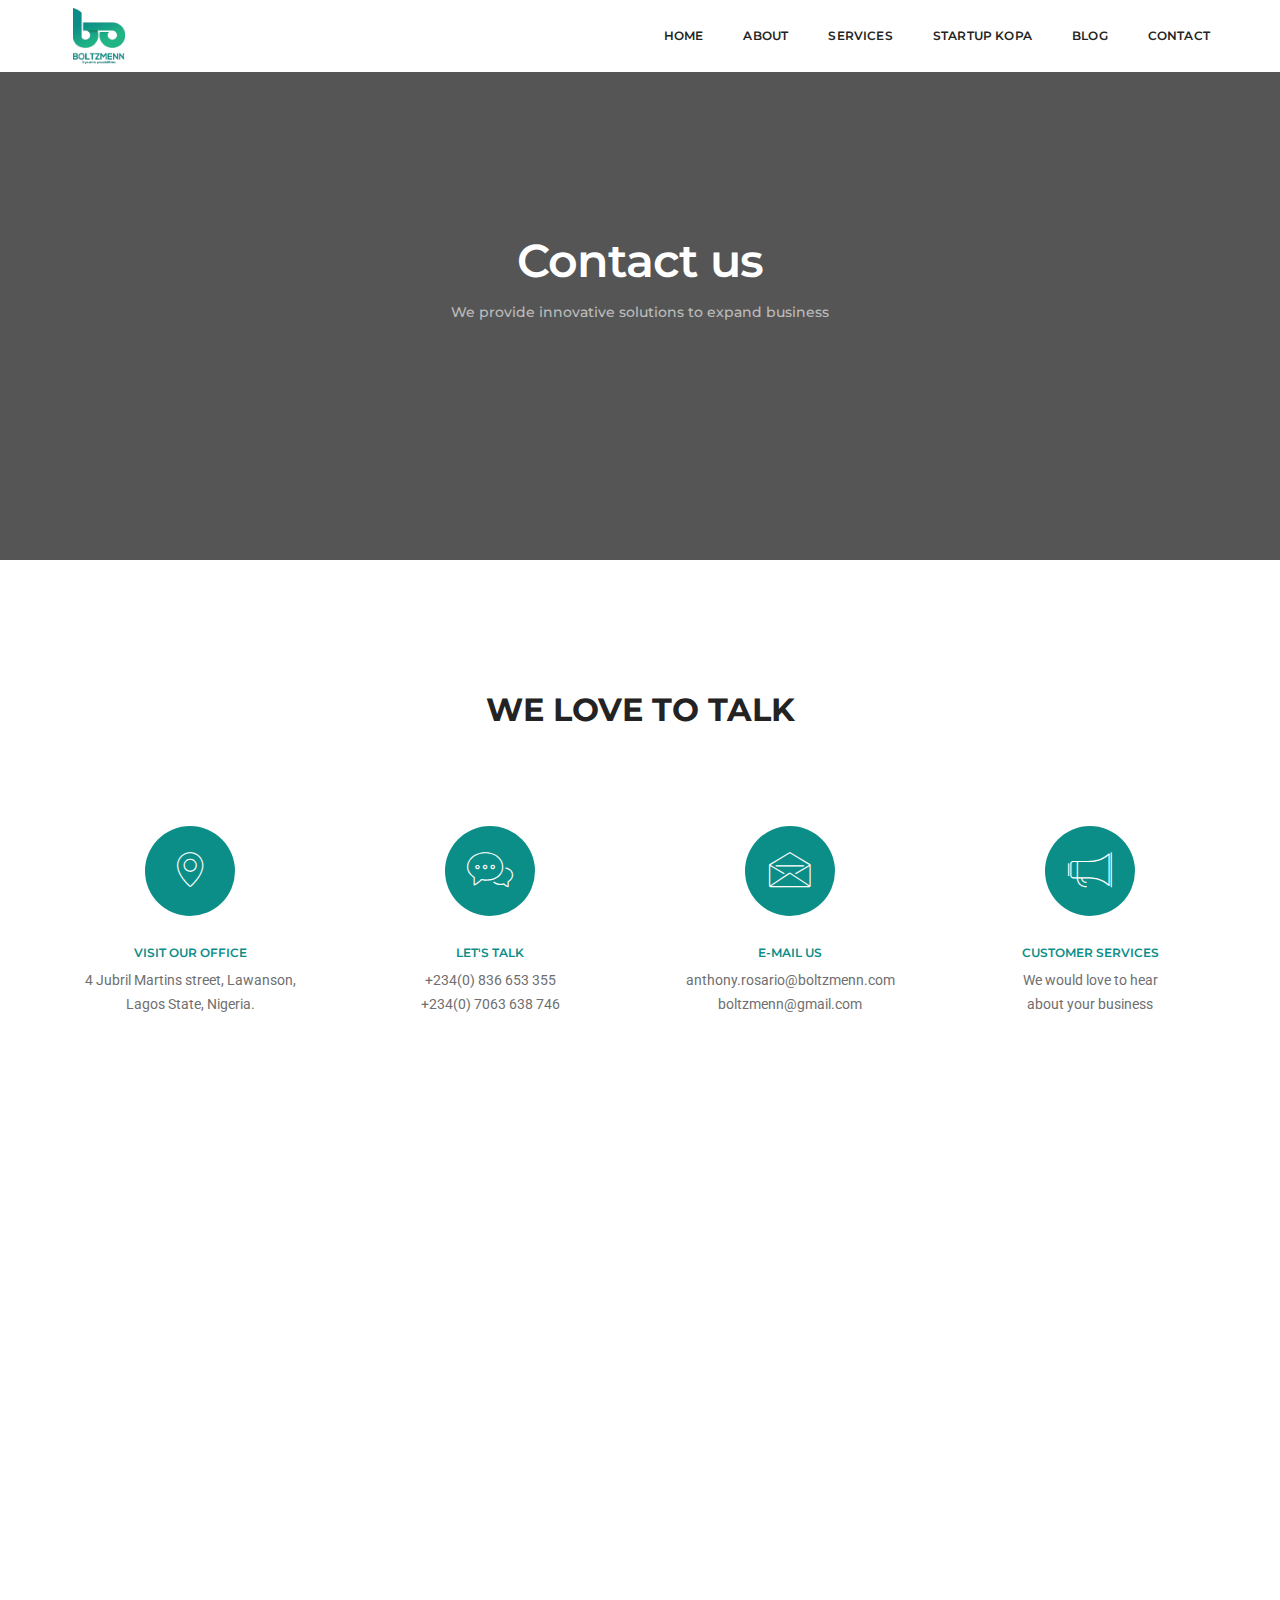
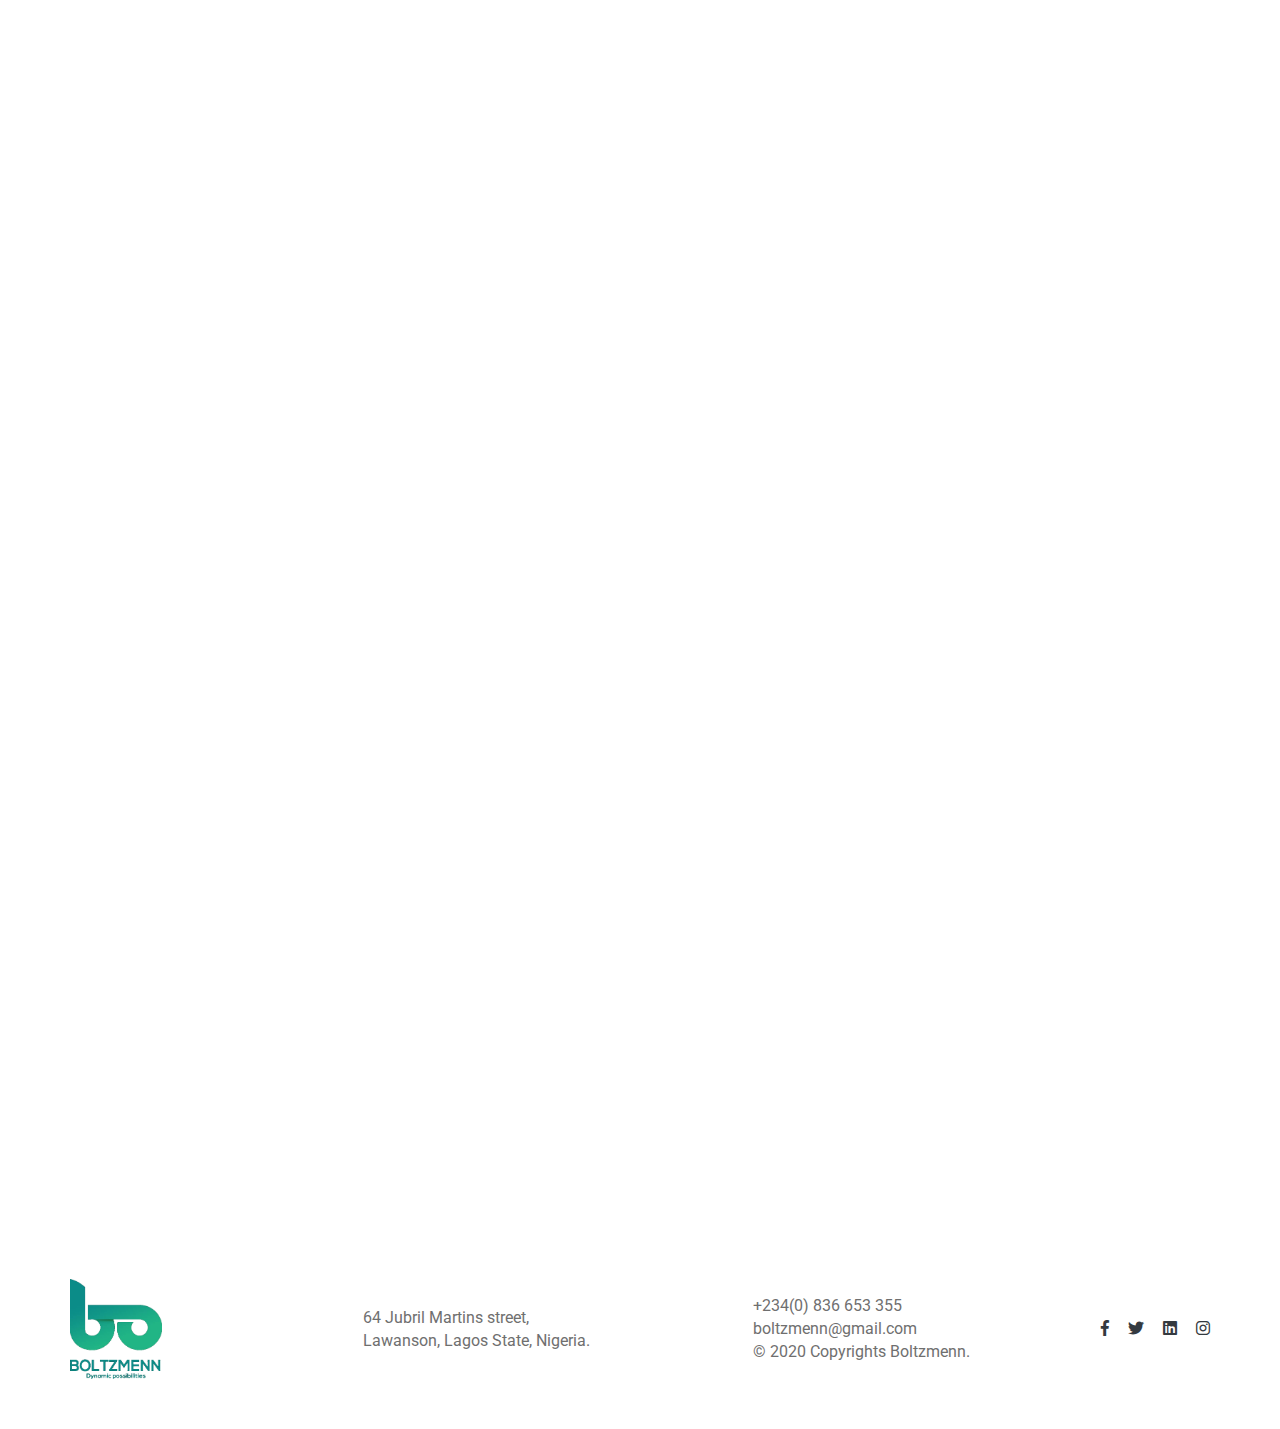
==== commit ba47a9d3: "fixed - contact page" ====
--- a/contact.html
+++ b/contact.html
@@ -185,105 +185,26 @@
       </section>
       <!-- end contact form -->
 
-      <!-- start section -->
-      <section class="wow fadeIn bg-white">
-        <div class="container"> 
-          <div class="row">
-          <div class="col-12 col-xl-5 col-lg-6 d-flex align-items-center md-margin-five-bottom text-center text-lg-left sm-no-margin-top wow fadeIn" data-wow-delay="0.4s">
-            <div class="lg-padding-15px-lr sm-padding-five-lr sm-padding-ten-bottom w-100">
-              <span class="alt-font text-extra-gray d-block text-uppercase margin-10px-bottom">Unique business experiences</span>
-              <h6 class="text-dark alt-font width-90 md-width-100">Four out of the remaining seven businesses fold up after the first five years of existing</h6>
-              <p class="width-85 lg-width-90 md-width-100 text-dark-gray">We're focused on growing Africa’s small and Medium Enterprises to become sustainable and profitable for the next decade. What is also certain is that there will be more casualties than successes unless something is done to help small businesses thrive. That’s why we do what we do.</p>
-              <a href="images/#home" class="btn btn-deep-green btn-small margin-20px-top md-margin-10px-top sm-margin-5px-top">About company</a>
-            </div>
-          </div>
-          <div class="col-12 col-lg-3 offset-xl-1 text-center md-margin-five-bottom wow fadeIn">
-            <img src="images/1-Edited.jpg" alt="Executive Directive Boltzmenn" title="Executive Director Boltzmenn" class="w-100">
-          </div>
-          <div class="col-lg-3 text-left wow fadeIn" data-wow-delay="0.2s">
-            <div class="d-flex align-items-start flex-column justify-content-center text-white-2 bg-deep-green padding-35px-lr lg-padding-15px-all md-padding-30px-all last-paragraph-no-margin h-100">
-                <div class="text-large margin-15px-bottom width-100">The Goal of the Boltzmenn team remains the same for all clients. No matter the country, size, industry or capacity of the organization, to build long lasting businesses.</p>
-              </div>
-            </div>
-          </div>
-        </div>
-      </section>
-      <!-- end section -->
-
-      <!-- start work section -->
-      <section class="wow fadeIn no-padding-bottom">
+      <!-- start map section -->
+      <section class="p-0 one-second-screen md-height-400px wow fadeIn"><iframe width="100%" height="700" src="https://maps.google.com/maps?width=100%&amp;height=700&amp;hl=en&amp;q=64%20Jubril%20Martins%20street%2C%20Lawanso%2C%20Lagos%2C%20Nigeria+(Boltzmenn)&amp;ie=UTF8&amp;t=&amp;z=16&amp;iwloc=A&amp;output=embed" frameborder="0" scrolling="no" marginheight="0" marginwidth="0"><a href="https://www.maps.ie/draw-radius-circle-map/">Radius map tool</a></iframe></section>
+      <!-- end map section -->
+
+      <!-- start social section -->
+      <section class="wow fadeIn">
         <div class="container">
-          <div class="row justify-content-center">
-            <div class="col-12 col-lg-6 col-md-8 margin-five-bottom md-margin-40px-bottom sm-margin-30px-bottom text-center last-paragraph-no-margin">
-              <h5 class="alt-font font-weight-700 text-extra-dark-gray margin-5px-bottom text-uppercase">Our valuable clients</h5>
-            </div>
-          </div>
-        </div>
-      </section>
-
-      <section class="wow fadeIn pt-0">
-        <div class="container-fluid padding-five-lr">
-          <div class="row">
-            <!-- start work item -->
-            <div class="col-12 col-xl-3 col-md-6 banner-style1 lg-margin-30px-bottom wow fadeInUp">
-              <figure class="bg-extra-dark-gray">
-                <div class="banner-image height-250px cover-background" style="background-image:url('images/clients/black and Gold layer copy.png');">
-                </div>
-                <figcaption>
-                <div class="d-flex flex-column justify-content-center align-items-center text-center h-100 lg-margin-30px-bottom">
-                  <div><img src="images/logo-18.png" alt=""/></div>
-                  <!-- <p class="width-80 mx-auto margin-20px-top text-medium-gray sm-width-100">Logo.</p> -->
-                </div>
-                </figcaption>
-              </figure>
-            </div>
-            <!-- end work item -->
-            <!-- start work item -->
-            <div class="col-12 col-xl-3 col-md-6 banner-style1 lg-margin-30px-bottom wow fadeInUp"  data-wow-delay="0.2s">
-              <figure class="bg-extra-dark-gray">
-                <div class="banner-image height-250px cover-background" style="background-image:url('images/clients/batter classic.png');">
-                </div>
-                <figcaption>
-                <div class="d-flex flex-column justify-content-center align-items-center text-center h-100 lg-margin-30px-bottom">
-                  <div><img src="images/logo-19.png" alt=""/></div>
-                  <!-- <p class="width-80 mx-auto margin-20px-top text-medium-gray sm-width-100">Batter.</p> -->
-                </div>
-                </figcaption>
-              </figure>
-            </div>
-            <!-- end work item -->
-            <!-- start work item -->
-            <div class="col-12 col-xl-3 col-md-6 banner-style1 md-margin-30px-bottom wow fadeInUp"  data-wow-delay="0.4s">
-              <figure class="bg-extra-dark-gray">
-                <div class="banner-image height-250px cover-background" style="background-image:url('images/clients/brown logo - Copy.png');">
-                </div>
-                <figcaption>
-                <div class="d-flex flex-column justify-content-center align-items-center text-center h-100 lg-margin-30px-bottom">
-                  <div><img src="images/logo-20.png" alt=""/></div>
-                  <!-- <p class="width-80 mx-auto margin-20px-top text-medium-gray sm-width-100">Materm Media</p> -->
-                </div>
-                </figcaption>
-              </figure>
-            </div>
-            <!-- end work item -->
-            <!-- start work item -->
-            <div class="col-12 col-xl-3 col-md-6 banner-style1 wow fadeInUp"  data-wow-delay="0.6s">
-              <figure class="bg-extra-dark-gray">
-                <div class="banner-image height-250px cover-background" style="background-image:url('images/clients/t logo.png');">
-                </div>
-                <figcaption>
-                <div class="d-flex flex-column justify-content-center align-items-center text-center h-100 lg-margin-30px-bottom">
-                  <div><img src="images/logo-21.png" alt=""/></div>
-                  <!-- <p class="width-80 mx-auto margin-20px-top text-medium-gray sm-width-100">Trocy</p> -->
-                </div>
-                </figcaption>
-              </figure>
-            </div>
-            <!-- end work item -->
-          </div>
-        </div>
-      </section>
-      <!-- end work section -->
+          <div class="row">
+            <div class="col-12 text-center social-style-1 social-icon-style-6">
+              <ul class="large-icon mb-0">
+                <li><a class="facebook" href="https://www.facebook.com/boltzmenn" target="_blank"><i class="fab fa-facebook-f"></i><span></span></a></li>
+                <li><a class="twitter" href="https://twitter.com/boltzmennStrat1" target="_blank"><i class="fab fa-twitter"></i><span></span></a></li>
+                <li><a class="instagram" href="https://instagram.com/boltzmenn_strategists" target="_blank"><i class="fab fa-instagram"></i><span></span></a></li>
+                <li><a class="linkedin" href="http://linkedin.com" target="_blank"><i class="fab fa-linkedin-in"></i><span></span></a></li>
+              </ul>
+            </div>
+          </div>
+        </div>
+      </section>
+      <!-- end social section -->
       
       <!-- start call to action section -->
       <section class="wow fadeIn padding-60px-tb md-padding-40px-tb bg-extra-dark-gray">
@@ -291,7 +212,7 @@
           <div class="row">
             <div class="col-12 text-center">
               <span class="text-extra-large text-white-2 alt-font d-inline-block margin-5px-top margin-30px-right sm-no-margin-right sm-no-margin-top sm-margin-15px-bottom sm-width-100">We would love to hear about your business</span>
-              <a href="contact.html" class="btn btn-deep-green btn-medium align-top sm-no-margin-right">COntact us</a>
+              <a href="contact.html#contact" class="btn btn-deep-green btn-medium align-top sm-no-margin-right">COntact us</a>
             </div>                    
           </div>
         </div>
--- a/css/style.css
+++ b/css/style.css
@@ -431,6 +431,8 @@
 .btn.btn-light-gray:hover, .btn.btn-light-gray:focus {background: transparent; border-color: #dbdbdb; color: #dbdbdb}
 .btn.btn-deep-pink {background: #ff214f; border-color: #ff214f; color: #ffffff}
 .btn.btn-deep-pink:hover, .btn.btn-deep-pink:focus {background: transparent; border-color: #ff214f; color: #ff214f}
+.btn.btn-deep-green {background: #0C8E88; border-color: #0C8E88; color: #ffffff}
+.btn.btn-deep-green:hover, .btn.btn-deep-green:focus {background: transparent; border-color: #0C8E88; color: #0C8E88}
 .btn-warning, .btn-warning:hover { color: #fff; }
 /* button transparent */
 .btn.btn-transparent-white {background: transparent; border-color: #ffffff; color: #ffffff}
@@ -2052,6 +2054,10 @@
 .social-icon-style-5 a {text-align: center; display:inline-block; color: #232323}
 .social-icon-style-5 a:hover {color: #fff; border-radius: 100%; background-color: #ff214f} 
 
+/* icon hover effect style 6 */
+.social-icon-style-6 a {text-align: center; display:inline-block; color: #232323}
+.social-icon-style-6 a:hover {color: #fff; border-radius: 100%; background-color: #0C8E88} 
+
 /* icon hover effect style- 5 light*/
 .social-icon-style-5-light a {text-align: center; display:inline-block;color: #fff}
 .social-icon-style-5-light a:hover {color: #fff; border-radius: 100%; background-color: #ff214f} 
